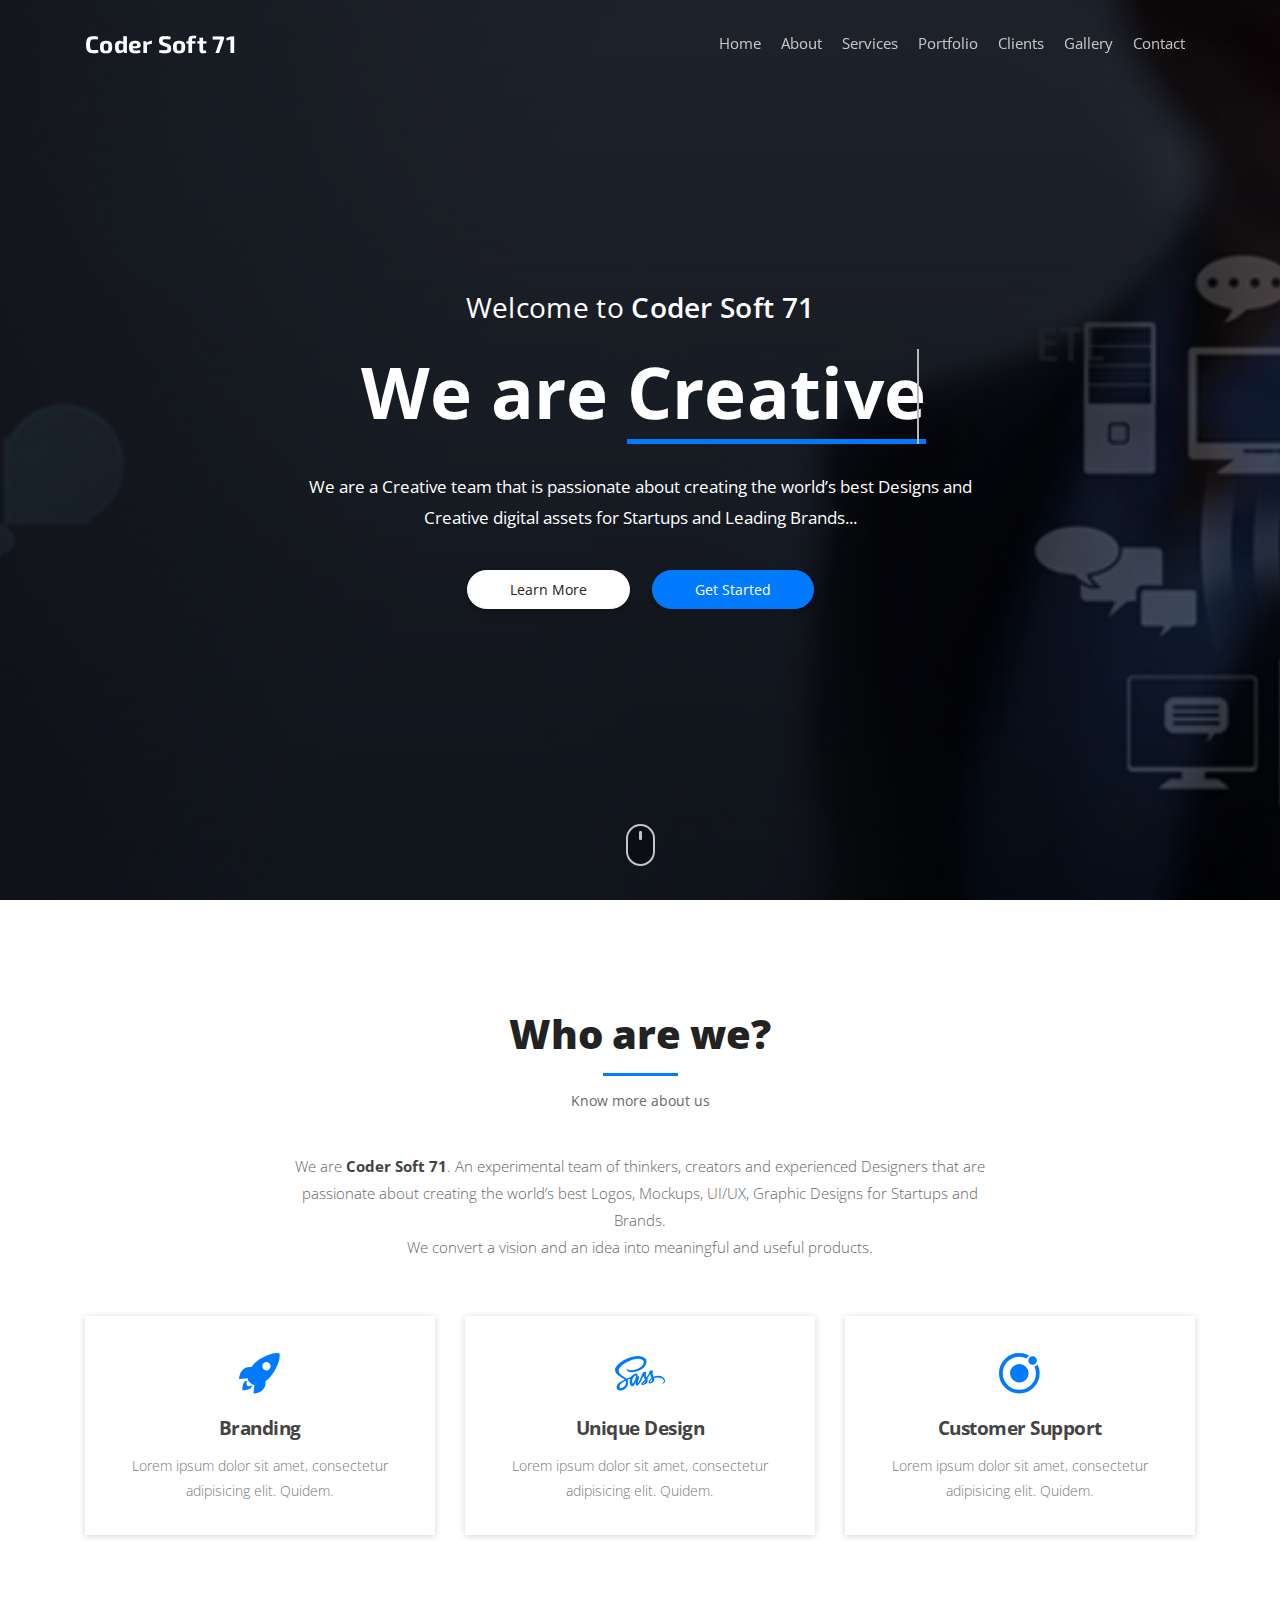
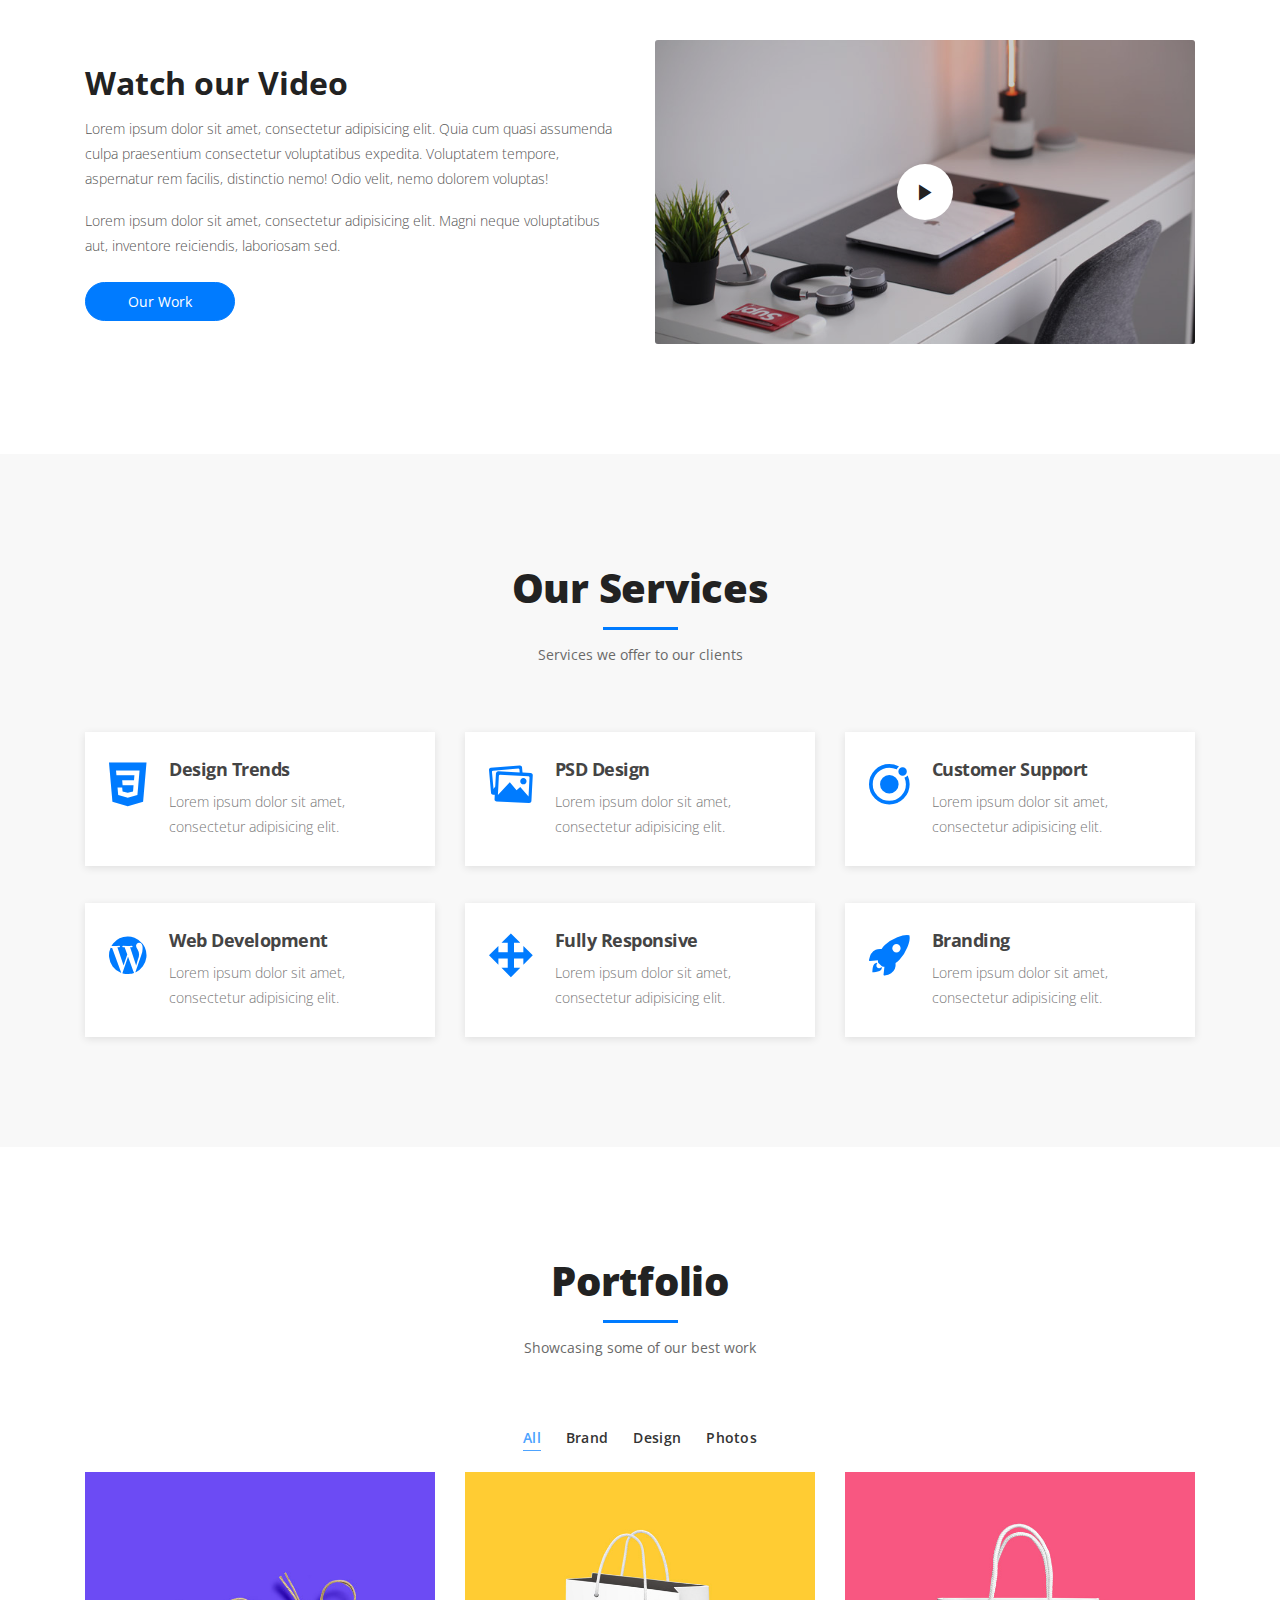
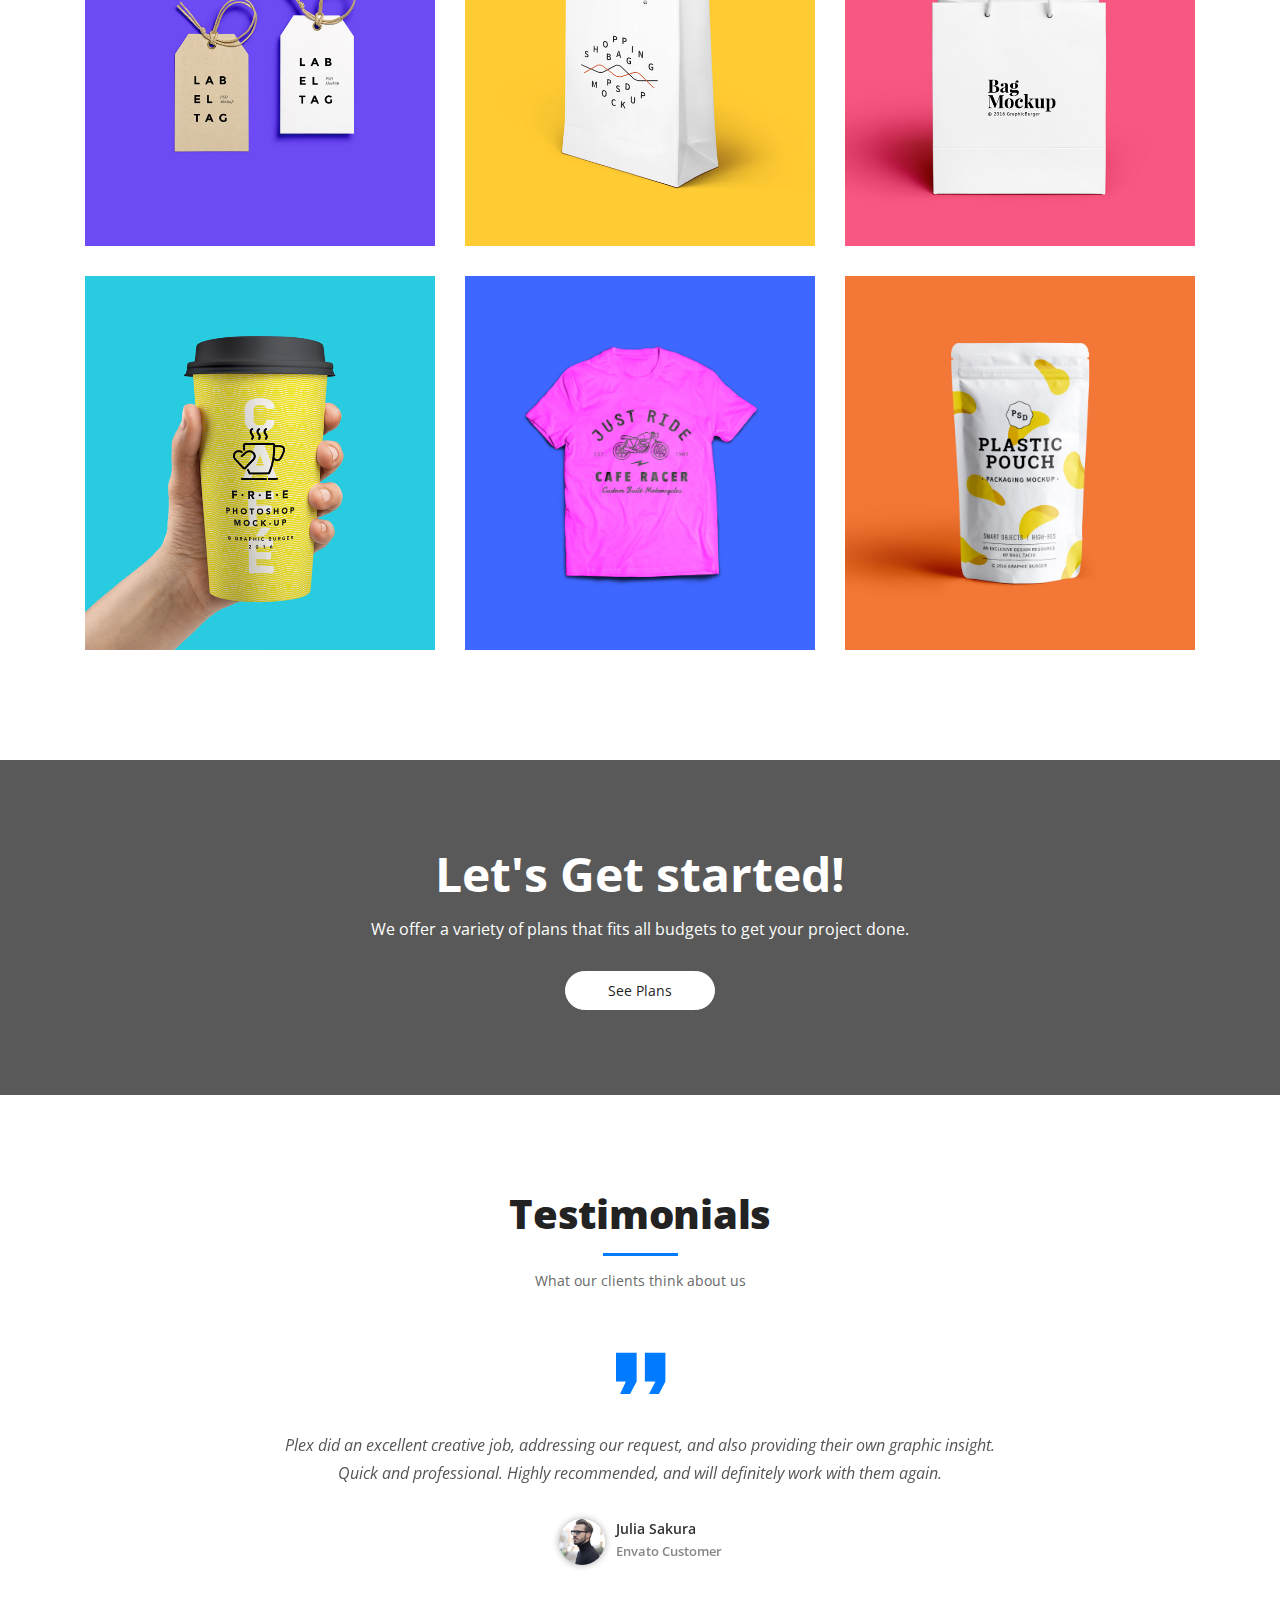
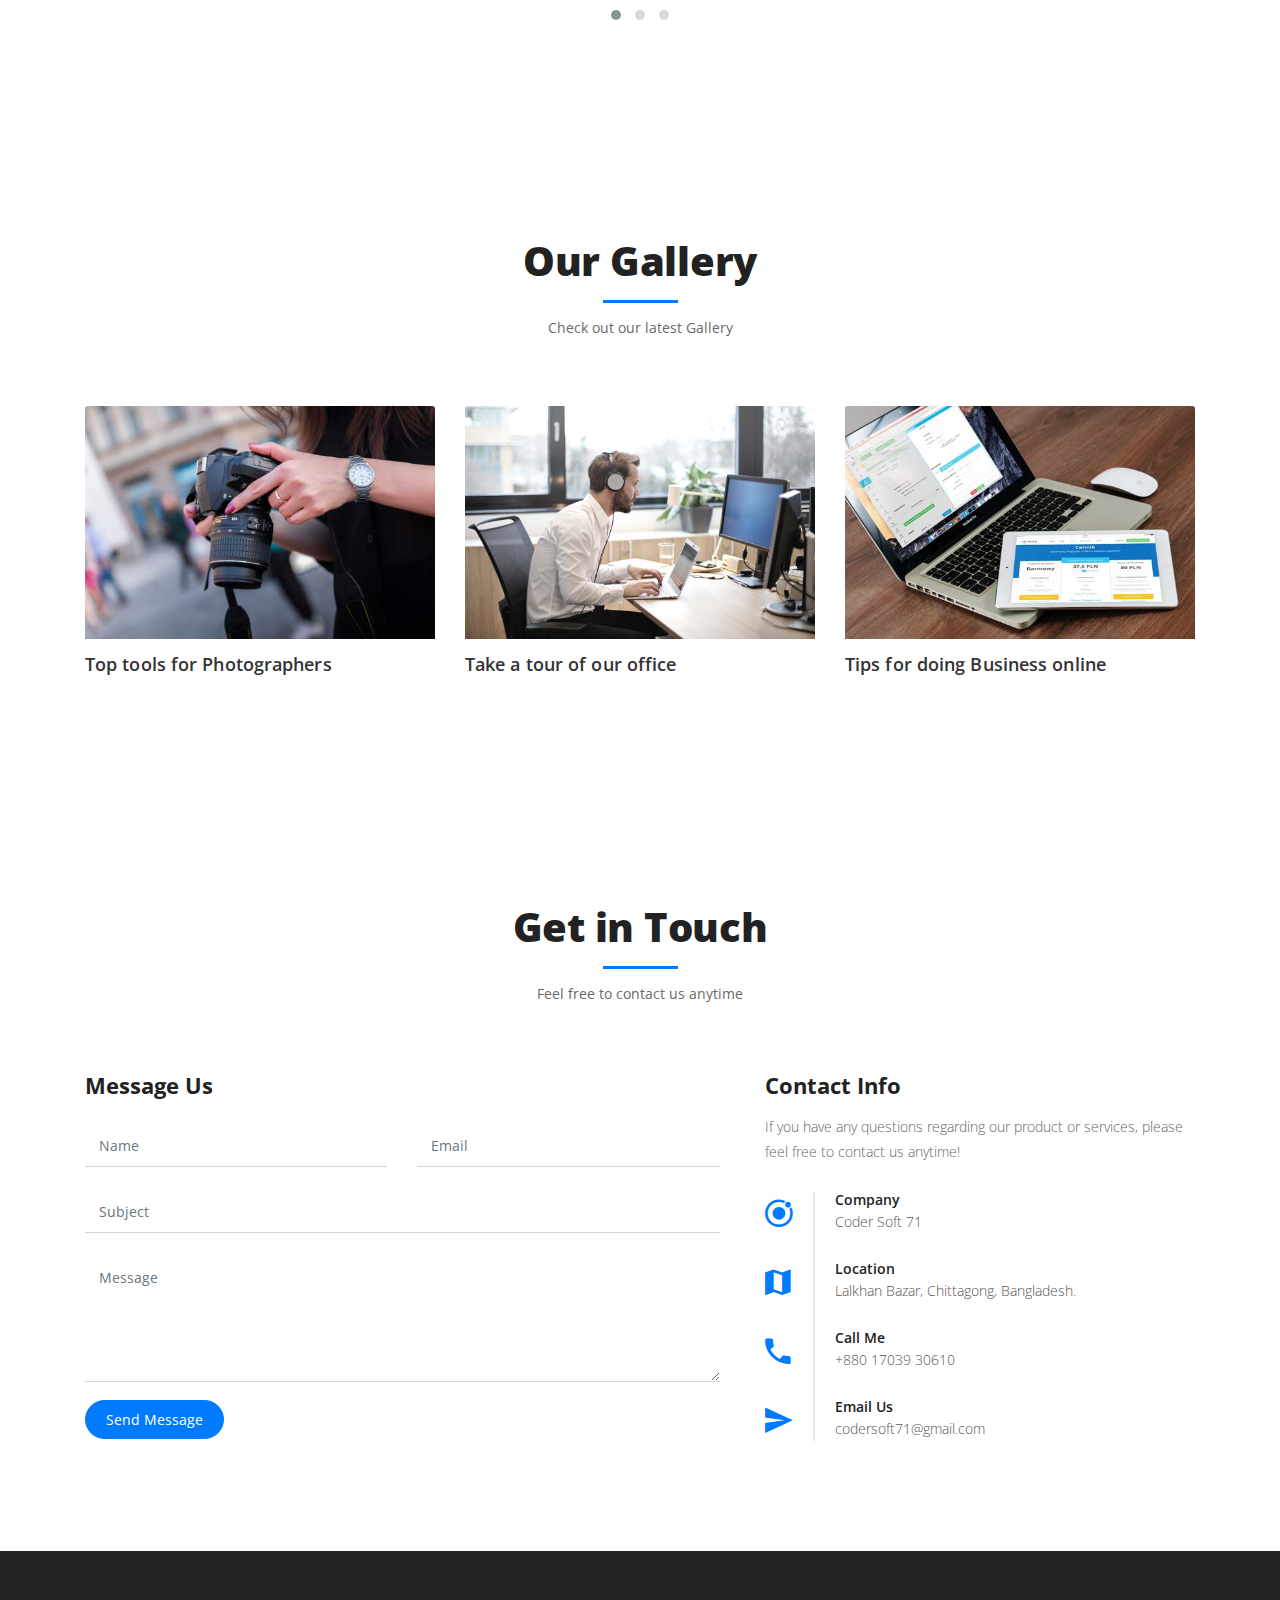
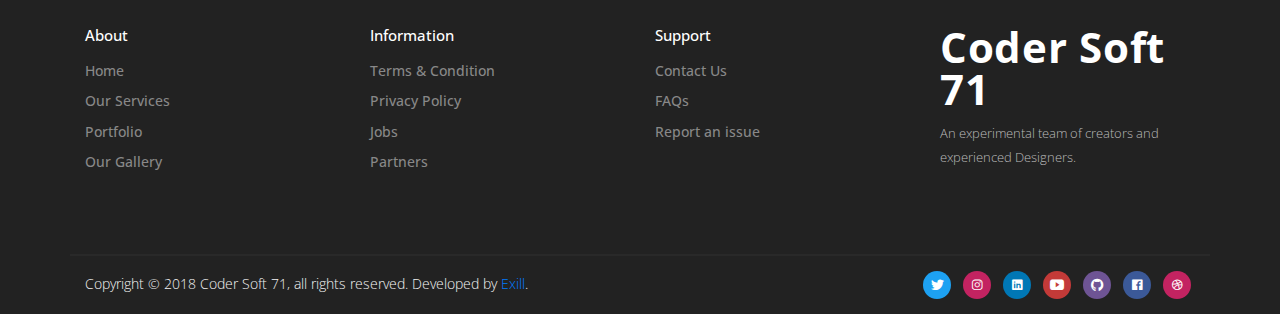
==== index.html @ 59ce42e7 "Add files via upload" ====
<!doctype html>
<html lang="zxx">

<head>
  <!-- Required meta tags -->
  <meta charset="utf-8">
  <!-- Title -->
  <title>
    Coder Soft 71
  </title>
  <!-- Description -->
  <meta name="description" content="Responsive One Page Template">
  <meta name="viewport" content="width=device-width, initial-scale=1, shrink-to-fit=no">
  
  <!-- Web fonts -->
  <link rel="stylesheet" href="https://fonts.googleapis.com/css?family=Exo+2:600%7COpen+Sans:400,400i,600,600i,700,800">
  <!-- CSS vendors -->
  <link rel="stylesheet" href="css/bootstrap-custom.css">
  <link rel="stylesheet" href="css/ionicons.min.css">
  <link rel="stylesheet" href="css/magnific-popup.css">
  <link rel="stylesheet" href="css/owl.carousel.min.css">
  <link rel="stylesheet" href="css/owl.theme.default.min.css">
  <link rel="stylesheet" href="css/jquery.mb.YTPlayer.min.css">
  <!-- Main CSS -->
  <link rel="stylesheet" href="css/main.css">
  <link rel="stylesheet" href="css/colors/main-blue.css" id="color-scheme">
  <!-- Custom CSS (Add your custom CSS styles to this file) -->
  <link rel="stylesheet" href="css/custom.css">
  <!-- removeIf(customizerDist) -->
  <link rel="stylesheet" href="../customizer/main.css">
  <!-- endremoveIf(customizerDist) -->
</head>

<body>
 
  <header>
    <!-- Navbar -->
    <nav id="navbar" class="navbar navbar-expand-lg navbar-dark fixed-top">
      <div class="container">
        <a class="navbar-brand" data-scroll href="#home-area">Coder Soft 71</a>
        <button class="navbar-toggler ml-auto" type="button" data-toggle="collapse" data-target="#navbarSupportedContent" aria-controls="navbarSupportedContent" aria-expanded="false" aria-label="Toggle navigation">
          <span class="nav-btn">Menu</span>
        </button>
        <div id="navbarSupportedContent" class="collapse navbar-collapse order-1 order-lg-0">
          <ul class="navbar-nav ml-auto">
            <li class="nav-item active">
              <a class="nav-link" href="#home-area">Home</a>
            </li>
            <li class="nav-item">
              <a class="nav-link" href="#about-area">About</a>
            </li>
            <li class="nav-item">
              <a class="nav-link" href="#services-area">Services</a>
            </li>
            <li class="nav-item">
              <a class="nav-link" href="#portfolio-area">Portfolio</a>
            </li>
            <li class="nav-item">
              <a class="nav-link" href="#testimonials-area">Clients</a>
            </li>        
            <li class="nav-item">
              <a class="nav-link" href="#blog-area">Gallery</a>
            </li>
            <li class="nav-item">
              <a class="nav-link" href="#contact-area">Contact</a>
            </li>
          </ul>
        </div>
      </div>
    </nav>
    <!-- Home -->
    <section class="home-area element-cover-bg" id="home-area">
      <div class="container h-100">
        <div class="row h-100 align-items-center justify-content-center">
          <div class="col-12 col-lg-8 home-content text-center">
            <h5 class="greet">Welcome to <b>Coder Soft 71</b></h5>
            <h1 class="skills cd-headline clip">We are
              <span class="cd-words-wrapper single-skill">
                <b class="is-visible">Creative</b>
                <b>Reliable</b>
                <b>Perfect</b>
              </span>
            </h1>
            <p class="description">We are a Creative team that is passionate about creating the world’s best Designs and Creative digital assets for Startups and Leading Brands...</p>
            <a class="btn work button-main" data-scroll href="#portfolio-area" role="button">Learn More</a>
            <a class="btn hire button-main button-scheme" data-scroll href="#contact-area" role="button">Get Started</a>
          </div>
          <div class="scroll-icon">
            <a data-scroll href="#about-area">
              <div class="mouse">
                <div class="wheel"></div>
              </div>
            </a>
          </div>
        </div>
      </div>
    </section>
  </header>
  <!-- About -->
  <section class="single-section about-area" id="about-area">
    <div class="container">
      <div class="row">
        <div class="col-12">
          <div class="section-heading">
            <h2 class="section-title">Who are we?</h2>
            <p class="section-description">Know more about us</p>
          </div>
        </div>
      </div>
      <div class="row justify-content-center about-intro">
        <div class="col-12 col-sm-8">
          <p>
            We are <b>Coder Soft 71</b>. An experimental team of thinkers, creators and experienced Designers that are passionate about creating the world’s best Logos, Mockups, UI/UX, Graphic Designs for Startups and Brands.
            <br>
            We convert a vision and an idea into meaningful and useful products.
          </p>
        </div>
      </div>
      <div class="row about-services">
        <div class="col-md-4">
          <div class="single-service">
            <i class="icon ion-ios-rocket"></i>
            <h4 class="service-title">Branding</h4>
            <p class="service-description">Lorem ipsum dolor sit amet, consectetur adipisicing elit. Quidem.</p>
          </div>
        </div>
        <div class="col-md-4">
          <div class="single-service">
            <i class="icon ion-logo-sass"></i>
            <h4 class="service-title">Unique Design</h4>
            <p class="service-description">Lorem ipsum dolor sit amet, consectetur adipisicing elit. Quidem.</p>
          </div>
        </div>
        <div class="col-md-4">
          <div class="single-service">
            <i class="icon ion-logo-ionic"></i>
            <h4 class="service-title">Customer Support</h4>
            <p class="service-description">Lorem ipsum dolor sit amet, consectetur adipisicing elit. Quidem.</p>
          </div>
        </div>
      </div>
      <div class="row align-items-center about-video">
        <div class="col-12 col-lg-6 content-part">
          <h3 class="video-title">Watch our Video</h3>
          <p class="video-description">
            Lorem ipsum dolor sit amet, consectetur adipisicing elit. Quia cum quasi assumenda culpa praesentium consectetur voluptatibus expedita. Voluptatem tempore, aspernatur rem facilis, distinctio nemo! Odio velit, nemo dolorem voluptas!
          </p>
          <p class="video-description">
            Lorem ipsum dolor sit amet, consectetur adipisicing elit. Magni neque voluptatibus aut, inventore reiciendis, laboriosam sed.
          </p>
          <a class="btn work button-main button-scheme" data-scroll href="#portfolio-area" role="button">Our Work</a>
        </div>
        <div class="col-12 col-lg-6 video-part">
          <a href="https://www.youtube.com" class="media-lightbox">
            <div class="embed-responsive embed-responsive-16by9">
              <div class="embed-responsive-item element-cover-bg">
                <span class="play-wrapper">
                  <i class="icon ion-md-play"></i>
                </span>
              </div>
            </div>
          </a>
        </div>
      </div>
    </div>
  </section>
  <!-- Services -->
  <section class="single-section silver-bg services-area" id="services-area">
    <div class="container">
      <div class="row">
        <div class="col-12">
          <div class="section-heading">
            <h2 class="section-title">Our Services</h2>
            <p class="section-description">Services we offer to our clients</p>
          </div>
        </div>
      </div>
      <div class="row">
        <div class="col-12 col-md-6 col-lg-4">
          <div class="single-service media">
            <i class="icon ion-logo-css3"></i>
            <div class="service-body media-body">
              <h6 class="service-title">Design Trends</h6>
              <p class="service-description">Lorem ipsum dolor sit amet, consectetur adipisicing elit.</p>
            </div>
          </div>
        </div>
        <div class="col-12 col-md-6 col-lg-4">
          <div class="single-service media">
            <i class="icon ion-md-images"></i>
            <div class="service-body media-body">
              <h6 class="service-title">PSD Design</h6>
              <p class="service-description">Lorem ipsum dolor sit amet, consectetur adipisicing elit.</p>
            </div>
          </div>
        </div>
        <div class="col-12 col-md-6 col-lg-4">
          <div class="single-service media">
            <i class="icon ion-logo-ionic"></i>
            <div class="service-body media-body">
              <h6 class="service-title">Customer Support</h6>
              <p class="service-description">Lorem ipsum dolor sit amet, consectetur adipisicing elit.</p>
            </div>
          </div>
        </div>
        <div class="col-12 col-md-6 col-lg-4">
          <div class="single-service mb-lg-0 media">
            <i class="icon ion-logo-wordpress"></i>
            <div class="service-body media-body">
              <h6 class="service-title">Web Development</h6>
              <p class="service-description">Lorem ipsum dolor sit amet, consectetur adipisicing elit.</p>
            </div>
          </div>
        </div>
        <div class="col-12 col-md-6 col-lg-4">
          <div class="single-service mb-md-0 media">
            <i class="icon ion-md-move"></i>
            <div class="service-body media-body">
              <h6 class="service-title">Fully Responsive</h6>
              <p class="service-description">Lorem ipsum dolor sit amet, consectetur adipisicing elit.</p>
            </div>
          </div>
        </div>
        <div class="col-12 col-md-6 col-lg-4">
          <div class="single-service mb-0 media">
            <i class="icon ion-ios-rocket"></i>
            <div class="service-body media-body">
              <h6 class="service-title">Branding</h6>
              <p class="service-description">Lorem ipsum dolor sit amet, consectetur adipisicing elit.</p>
            </div>
          </div>
        </div>
      </div>
    </div>
  </section>
  <!-- Portfolio -->
  <section class="single-section portfolio-area" id="portfolio-area">
    <div class="container">
      <div class="row">
        <div class="col-12">
          <div class="section-heading">
            <h2 class="section-title">Portfolio</h2>
            <p class="section-description">Showcasing some of our best work</p>
          </div>
        </div>
      </div>
      <div class="row">
        <div class="col-12 p-0">
          <ul class="list-inline filter-control d-flex justify-content-center" role="group" aria-label="Filter Control">
            <li class="list-inline-item tab-active" data-group="all">All</li>
            <li class="list-inline-item" data-group="brand">Brand</li>
            <li class="list-inline-item" data-group="design">Design</li>
            <li class="list-inline-item" data-group="photos">Photos</li>
          </ul>
          <div class="shufflejs" id="shufflejs">
            <div class="js-item col-6 col-lg-4" data-groups='["design"]'>
              <a class="portfolio-popup" href="#item-1">
                <div class="item-overlay">
                  <img class="img-fluid" alt="Item" src="img/item-1.jpg">
                  <div class="overlay-content">
                    <h6 class="overlay-title">Label Tag Mockup</h6>
                    <span class="overlay-more">More Info</span>
                  </div>
                </div>
              </a>
              <div class="item-lightbox mfp-hide" id="item-1">
                <div class="container">
                  <div class="row">
                    <div class="col-12 col-lg-5">
                      <div class="lightbox-gallery owl-carousel owl-theme">
                        <img class="img-fluid item-img" alt="Item" src="img/item-1.jpg">
                        <img class="img-fluid item-img" alt="Item" src="img/item-2.jpg">
                        <img class="img-fluid item-img" alt="Item" src="img/item-3.jpg">
                        <img class="img-fluid item-img" alt="Item" src="img/item-4.jpg">
                        <img class="img-fluid item-img" alt="Item" src="img/item-5.jpg">
                        <img class="img-fluid item-img" alt="Item" src="img/item-6.jpg">
                      </div>
                    </div>
                    <div class="col-12 col-lg-7">
                      <div class="lightbox-details">
                        <h3 class="item-title">Label Tag Mockup</h3>
                        <p class="item-description">Lorem ipsum dolor sit amet, consectetur adipisicing elit. Assumenda aut sapiente quo explicabo, quasi incidunt aperiam laudantium, nemo cum eaque inventore ut voluptas voluptatibus nihil! Amet soluta, ea illo sint?</p>
                        <p class="item-description last-p">Lorem ipsum dolor sit amet, consectetur adipisicing elit. Obcaecati dignissimos culpa deserunt aspernatur ipsa veritatis alias labore tempore laboriosam commodi! Ab neque sunt, odio voluptatibus, dignissimos nisi consequuntur atque qui explicabo eligendi, harum in? Amet aspernatur atque quam. Illo natus tempora explicabo deleniti molestias numquam debitis repudiandae, repellendus voluptatum soluta?</p>
                        <ul class="list-inline item-info">
                          <li class="list-inline-item">
                            <span>Client:</span>
                            <p>Envato</p>
                          </li>
                          <li class="list-inline-item">
                            <span>Categories:</span>
                            <p><a href="#0">Branding</a>, <a href="#0">Web Design</a></p>
                          </li>
                          <li class="list-inline-item mb-0">
                            <span>Date:</span>
                            <p>12 May, 2018</p>
                          </li>
                          <li class="list-inline-item mb-0">
                            <span>Technologies:</span>
                            <p>HTML5, SCSS, JS</p>
                          </li>
                        </ul>
                        <a class="btn item-visit button-main button-scheme" href="#0" role="button">Visit Project</a>
                      </div>
                    </div>
                  </div>
                </div>
              </div>
            </div>
            <div class="js-item col-6 col-lg-4" data-groups='["photos"]'>
              <a class="portfolio-popup" href="#item-2">
                <div class="item-overlay">
                  <img class="img-fluid" alt="Item" src="img/item-2.jpg">
                  <div class="overlay-content">
                    <h6 class="overlay-title">3D Bag Mockup</h6>
                    <span class="overlay-more">More Info</span>
                  </div>
                </div>
              </a>
              <div class="item-lightbox mfp-hide" id="item-2">
                <div class="container">
                  <div class="row">
                    <div class="col-12 col-lg-5">
                      <div class="lightbox-gallery owl-carousel owl-theme">
                        <img class="img-fluid item-img" alt="Item" src="img/item-2.jpg">
                        <img class="img-fluid item-img" alt="Item" src="img/item-1.jpg">
                        <img class="img-fluid item-img" alt="Item" src="img/item-3.jpg">
                        <img class="img-fluid item-img" alt="Item" src="img/item-4.jpg">
                        <img class="img-fluid item-img" alt="Item" src="img/item-5.jpg">
                        <img class="img-fluid item-img" alt="Item" src="img/item-6.jpg">
                      </div>
                    </div>
                    <div class="col-12 col-lg-7">
                      <div class="lightbox-details">
                        <h3 class="item-title">3D Bag Mockup</h3>
                        <p class="item-description">Lorem ipsum dolor sit amet, consectetur adipisicing elit. Assumenda aut sapiente quo explicabo, quasi incidunt aperiam laudantium, nemo cum eaque inventore ut voluptas voluptatibus nihil! Amet soluta, ea illo sint?</p>
                        <p class="item-description last-p">Lorem ipsum dolor sit amet, consectetur adipisicing elit. Obcaecati dignissimos culpa deserunt aspernatur ipsa veritatis alias labore tempore laboriosam commodi! Ab neque sunt, odio voluptatibus, dignissimos nisi consequuntur atque qui explicabo eligendi, harum in? Amet aspernatur atque quam. Illo natus tempora explicabo deleniti molestias numquam debitis repudiandae, repellendus voluptatum soluta?</p>
                        <ul class="list-inline item-info">
                          <li class="list-inline-item">
                            <span>Client:</span>
                            <p>Envato</p>
                          </li>
                          <li class="list-inline-item">
                            <span>Categories:</span>
                            <p><a href="#0">Branding</a>, <a href="#0">Web Design</a></p>
                          </li>
                          <li class="list-inline-item mb-0">
                            <span>Date:</span>
                            <p>12 May, 2018</p>
                          </li>
                          <li class="list-inline-item mb-0">
                            <span>Technologies:</span>
                            <p>HTML5, SCSS, JS</p>
                          </li>
                        </ul>
                        <a class="btn item-visit button-main button-scheme" href="#0" role="button">Visit Project</a>
                      </div>
                    </div>
                  </div>
                </div>
              </div>
            </div>
            <div class="js-item col-6 col-lg-4" data-groups='["design"]'>
              <a class="portfolio-popup" href="#item-3">
                <div class="item-overlay">
                  <img class="img-fluid" alt="Item" src="img/item-3.jpg">
                  <div class="overlay-content">
                    <h6 class="overlay-title">Modern Bag Design</h6>
                    <span class="overlay-more">More Info</span>
                  </div>
                </div>
              </a>
              <div class="item-lightbox mfp-hide" id="item-3">
                <div class="container">
                  <div class="row">
                    <div class="col-12 col-lg-5">
                      <div class="lightbox-gallery owl-carousel owl-theme">
                        <img class="img-fluid item-img" alt="Item" src="img/item-3.jpg">
                        <img class="img-fluid item-img" alt="Item" src="img/item-1.jpg">
                        <img class="img-fluid item-img" alt="Item" src="img/item-2.jpg">
                        <img class="img-fluid item-img" alt="Item" src="img/item-4.jpg">
                        <img class="img-fluid item-img" alt="Item" src="img/item-5.jpg">
                        <img class="img-fluid item-img" alt="Item" src="img/item-6.jpg">
                      </div>
                    </div>
                    <div class="col-12 col-lg-7">
                      <div class="lightbox-details">
                        <h3 class="item-title">Modern Bag Design</h3>
                        <p class="item-description">Lorem ipsum dolor sit amet, consectetur adipisicing elit. Assumenda aut sapiente quo explicabo, quasi incidunt aperiam laudantium, nemo cum eaque inventore ut voluptas voluptatibus nihil! Amet soluta, ea illo sint?</p>
                        <p class="item-description last-p">Lorem ipsum dolor sit amet, consectetur adipisicing elit. Obcaecati dignissimos culpa deserunt aspernatur ipsa veritatis alias labore tempore laboriosam commodi! Ab neque sunt, odio voluptatibus, dignissimos nisi consequuntur atque qui explicabo eligendi, harum in? Amet aspernatur atque quam. Illo natus tempora explicabo deleniti molestias numquam debitis repudiandae, repellendus voluptatum soluta?</p>
                        <ul class="list-inline item-info">
                          <li class="list-inline-item">
                            <span>Client:</span>
                            <p>Envato</p>
                          </li>
                          <li class="list-inline-item">
                            <span>Categories:</span>
                            <p><a href="#0">Branding</a>, <a href="#0">Web Design</a></p>
                          </li>
                          <li class="list-inline-item mb-0">
                            <span>Date:</span>
                            <p>12 May, 2018</p>
                          </li>
                          <li class="list-inline-item mb-0">
                            <span>Technologies:</span>
                            <p>HTML5, SCSS, JS</p>
                          </li>
                        </ul>
                        <a class="btn item-visit button-main button-scheme" href="#0" role="button">Visit Project</a>
                      </div>
                    </div>
                  </div>
                </div>
              </div>
            </div>
            <div class="js-item col-6 col-lg-4 mb-lg-0" data-groups='["brand"]'>
              <a class="portfolio-popup" href="#item-4">
                <div class="item-overlay">
                  <img class="img-fluid" alt="Item" src="img/item-4.jpg">
                  <div class="overlay-content">
                    <h6 class="overlay-title">Coffee Cup Design</h6>
                    <span class="overlay-more">More Info</span>
                  </div>
                </div>
              </a>
              <div class="item-lightbox mfp-hide" id="item-4">
                <div class="container">
                  <div class="row">
                    <div class="col-12 col-lg-5">
                      <div class="lightbox-gallery owl-carousel owl-theme">
                        <img class="img-fluid item-img" alt="Item" src="img/item-4.jpg">
                        <img class="img-fluid item-img" alt="Item" src="img/item-1.jpg">
                        <img class="img-fluid item-img" alt="Item" src="img/item-2.jpg">
                        <img class="img-fluid item-img" alt="Item" src="img/item-3.jpg">
                        <img class="img-fluid item-img" alt="Item" src="img/item-5.jpg">
                        <img class="img-fluid item-img" alt="Item" src="img/item-6.jpg">
                      </div>
                    </div>
                    <div class="col-12 col-lg-7">
                      <div class="lightbox-details">
                        <h3 class="item-title">Coffee Cup Design</h3>
                        <p class="item-description">Lorem ipsum dolor sit amet, consectetur adipisicing elit. Assumenda aut sapiente quo explicabo, quasi incidunt aperiam laudantium, nemo cum eaque inventore ut voluptas voluptatibus nihil! Amet soluta, ea illo sint?</p>
                        <p class="item-description last-p">Lorem ipsum dolor sit amet, consectetur adipisicing elit. Obcaecati dignissimos culpa deserunt aspernatur ipsa veritatis alias labore tempore laboriosam commodi! Ab neque sunt, odio voluptatibus, dignissimos nisi consequuntur atque qui explicabo eligendi, harum in? Amet aspernatur atque quam. Illo natus tempora explicabo deleniti molestias numquam debitis repudiandae, repellendus voluptatum soluta?</p>
                        <ul class="list-inline item-info">
                          <li class="list-inline-item">
                            <span>Client:</span>
                            <p>Envato</p>
                          </li>
                          <li class="list-inline-item">
                            <span>Categories:</span>
                            <p><a href="#0">Branding</a>, <a href="#0">Web Design</a></p>
                          </li>
                          <li class="list-inline-item mb-0">
                            <span>Date:</span>
                            <p>12 May, 2018</p>
                          </li>
                          <li class="list-inline-item mb-0">
                            <span>Technologies:</span>
                            <p>HTML5, SCSS, JS</p>
                          </li>
                        </ul>
                        <a class="btn item-visit button-main button-scheme" href="#0" role="button">Visit Project</a>
                      </div>
                    </div>
                  </div>
                </div>
              </div>
            </div>
            <div class="js-item col-6 mb-0 col-lg-4 mb-lg-0" data-groups='["brand"]'>
              <a class="portfolio-popup" href="#item-5">
                <div class="item-overlay">
                  <img class="img-fluid" alt="Item" src="img/item-5.jpg">
                  <div class="overlay-content">
                    <h6 class="overlay-title">T-Shirt Design</h6>
                    <span class="overlay-more">More Info</span>
                  </div>
                </div>
              </a>
              <div class="item-lightbox mfp-hide" id="item-5">
                <div class="container">
                  <div class="row">
                    <div class="col-12 col-lg-5">
                      <div class="lightbox-gallery owl-carousel owl-theme">
                        <img class="img-fluid item-img" alt="Item" src="img/item-5.jpg">
                        <img class="img-fluid item-img" alt="Item" src="img/item-1.jpg">
                        <img class="img-fluid item-img" alt="Item" src="img/item-2.jpg">
                        <img class="img-fluid item-img" alt="Item" src="img/item-3.jpg">
                        <img class="img-fluid item-img" alt="Item" src="img/item-4.jpg">
                        <img class="img-fluid item-img" alt="Item" src="img/item-6.jpg">
                      </div>
                    </div>
                    <div class="col-12 col-lg-7">
                      <div class="lightbox-details">
                        <h3 class="item-title">T-Shirt Design</h3>
                        <p class="item-description">Lorem ipsum dolor sit amet, consectetur adipisicing elit. Assumenda aut sapiente quo explicabo, quasi incidunt aperiam laudantium, nemo cum eaque inventore ut voluptas voluptatibus nihil! Amet soluta, ea illo sint?</p>
                        <p class="item-description last-p">Lorem ipsum dolor sit amet, consectetur adipisicing elit. Obcaecati dignissimos culpa deserunt aspernatur ipsa veritatis alias labore tempore laboriosam commodi! Ab neque sunt, odio voluptatibus, dignissimos nisi consequuntur atque qui explicabo eligendi, harum in? Amet aspernatur atque quam. Illo natus tempora explicabo deleniti molestias numquam debitis repudiandae, repellendus voluptatum soluta?</p>
                        <ul class="list-inline item-info">
                          <li class="list-inline-item">
                            <span>Client:</span>
                            <p>Envato</p>
                          </li>
                          <li class="list-inline-item">
                            <span>Categories:</span>
                            <p><a href="#0">Branding</a>, <a href="#0">Web Design</a></p>
                          </li>
                          <li class="list-inline-item mb-0">
                            <span>Date:</span>
                            <p>12 May, 2018</p>
                          </li>
                          <li class="list-inline-item mb-0">
                            <span>Technologies:</span>
                            <p>HTML5, SCSS, JS</p>
                          </li>
                        </ul>
                        <a class="btn item-visit button-main button-scheme" href="#0" role="button">Visit Project</a>
                      </div>
                    </div>
                  </div>
                </div>
              </div>
            </div>
            <div class="js-item col-6 mb-0 col-lg-4 mb-lg-0" data-groups='["photos"]'>
              <a class="portfolio-popup" href="#item-6">
                <div class="item-overlay">
                  <img class="img-fluid" alt="Item" src="img/item-6.jpg">
                  <div class="overlay-content">
                    <h6 class="overlay-title">Packaging Box Mockup</h6>
                    <span class="overlay-more">More Info</span>
                  </div>
                </div>
              </a>
              <div class="item-lightbox mfp-hide" id="item-6">
                <div class="container">
                  <div class="row">
                    <div class="col-12 col-lg-5">
                      <div class="lightbox-gallery owl-carousel owl-theme">
                        <img class="img-fluid item-img" alt="Item" src="img/item-6.jpg">
                        <img class="img-fluid item-img" alt="Item" src="img/item-1.jpg">
                        <img class="img-fluid item-img" alt="Item" src="img/item-2.jpg">
                        <img class="img-fluid item-img" alt="Item" src="img/item-3.jpg">
                        <img class="img-fluid item-img" alt="Item" src="img/item-4.jpg">
                        <img class="img-fluid item-img" alt="Item" src="img/item-5.jpg">
                      </div>
                    </div>
                    <div class="col-12 col-lg-7">
                      <div class="lightbox-details">
                        <h3 class="item-title">Packaging Box Mockup</h3>
                        <p class="item-description">Lorem ipsum dolor sit amet, consectetur adipisicing elit. Assumenda aut sapiente quo explicabo, quasi incidunt aperiam laudantium, nemo cum eaque inventore ut voluptas voluptatibus nihil! Amet soluta, ea illo sint?</p>
                        <p class="item-description last-p">Lorem ipsum dolor sit amet, consectetur adipisicing elit. Obcaecati dignissimos culpa deserunt aspernatur ipsa veritatis alias labore tempore laboriosam commodi! Ab neque sunt, odio voluptatibus, dignissimos nisi consequuntur atque qui explicabo eligendi, harum in? Amet aspernatur atque quam. Illo natus tempora explicabo deleniti molestias numquam debitis repudiandae, repellendus voluptatum soluta?</p>
                        <ul class="list-inline item-info">
                          <li class="list-inline-item">
                            <span>Client:</span>
                            <p>Envato</p>
                          </li>
                          <li class="list-inline-item">
                            <span>Categories:</span>
                            <p><a href="#0">Branding</a>, <a href="#0">Web Design</a></p>
                          </li>
                          <li class="list-inline-item mb-0">
                            <span>Date:</span>
                            <p>12 May, 2018</p>
                          </li>
                          <li class="list-inline-item mb-0">
                            <span>Technologies:</span>
                            <p>HTML5, SCSS, JS</p>
                          </li>
                        </ul>
                        <a class="btn item-visit button-main button-scheme" href="#0" role="button">Visit Project</a>
                      </div>
                    </div>
                  </div>
                </div>
              </div>
            </div>
            <div class="col-6 col-lg-4 sizer-element"></div>
          </div>
        </div>
      </div>
    </div>
  </section>
  <!-- Get Started -->
  <section class="single-section element-cover-bg getstarted-area" id="getstarted-area">
    <div class="container">
      <div class="row text-center">
        <div class="col-12">
          <h1 class="getstarted-title">Let's Get started!</h1>
          <p class="getstarted-description">We offer a variety of plans that fits all budgets to get your project done.</p>
          <a class="btn getstarted button-main" data-scroll href="#pricing-area" role="button">See Plans</a>
        </div>
      </div>
    </div>
  </section>
  <!-- Testimonials -->
  <section class="single-section testimonials-area" id="testimonials-area">
    <div class="container">
      <div class="row">
        <div class="col-12">
          <div class="section-heading">
            <h2 class="section-title">Testimonials</h2>
            <p class="section-description">What our clients think about us</p>
          </div>
        </div>
      </div>
      <div class="row justify-content-center">
        <div class="owl-carousel owl-theme">
          <div class="col-12 col-md-8 offset-md-2">
            <div class="single-review text-center">
              <i class="icon ion-md-quote quote-icon"></i>
              <p class="client-review">Plex did an excellent creative job, addressing our request, and also providing their own graphic insight.
                Quick and professional. Highly recommended, and will definitely work with them again.</p>
              <div class="flex-row client-details">
                <div class="media justify-content-center">
                  <img src="img/client-1.jpg" alt="Client" class="img-fluid rounded-circle client-avatar">
                  <div class="align-self-center">
                    <h6 class="client-name">Julia Sakura</h6>
                    <span class="client-role">Envato Customer</span>
                  </div>
                </div>
              </div>
            </div>
          </div>
          <div class="col-12 col-md-8 offset-md-2">
            <div class="single-review text-center">
              <i class="icon ion-md-quote quote-icon"></i>
              <p class="client-review">Plex did an excellent creative job, addressing our request, and also providing their own graphic insight.
                Quick and professional. Highly recommended, and will definitely work with them again.</p>
              <div class="flex-row client-details">
                <div class="media justify-content-center">
                  <img src="img/client-2.jpg" alt="Client" class="img-fluid rounded-circle client-avatar">
                  <div class="align-self-center">
                    <h6 class="client-name">John Santana</h6>
                    <span class="client-role">Entrepreneur</span>
                  </div>
                </div>
              </div>
            </div>
          </div>
          <div class="col-12 col-md-8 offset-md-2">
            <div class="single-review text-center">
              <i class="icon ion-md-quote quote-icon"></i>
              <p class="client-review">Plex did an excellent creative job, addressing our request, and also providing their own graphic insight.
                Quick and professional. Highly recommended, and will definitely work with them again.</p>
              <div class="flex-row client-details">
                <div class="media justify-content-center">
                  <img src="img/client-3.jpg" alt="Client" class="img-fluid rounded-circle client-avatar">
                  <div class="align-self-center">
                    <h6 class="client-name">Maria Wilson</h6>
                    <span class="client-role">Envato Customer</span>
                  </div>
                </div>
              </div>
            </div>
          </div>
        </div>
      </div>
    </div>
  </section>  
  <!-- Gallery -->
  <section class="single-section blog-area" id="blog-area">
    <div class="container">
      <div class="row">
        <div class="col-12">
          <div class="section-heading">
            <h2 class="section-title">Our Gallery</h2>
            <p class="section-description">Check out our latest Gallery </p>
          </div>
        </div>
      </div>
      <div class="row">
        <div class="col-12 col-lg-4">
          <div class="card">
            <a href="#0">
              <img class="card-img-top" src="img/post-1.jpg" alt="Card image cap">
            </a>
            <div class="card-body">
              <a href="#0">
                <h5 class="card-title">Top tools for Photographers</h5>
              </a>           
            </div>
          </div>
        </div>
        <div class="col-12 col-lg-4">
          <div class="card">
            <a href="#0">
              <img class="card-img-top" src="img/post-2.jpg" alt="Card image cap">
            </a>
            <div class="card-body">
              <a href="#0">
                <h5 class="card-title">Take a tour of our office</h5>
              </a>               
            </div>
          </div>
        </div>
        <div class="col-12 col-lg-4">
          <div class="card mb-0">
            <a href="#0">
              <img class="card-img-top" src="img/post-3.jpg" alt="Card image cap">
            </a>
            <div class="card-body">
              <a href="#0">
                <h5 class="card-title">Tips for doing Business online</h5>
              </a>        
            </div>
          </div>
        </div>
      </div>
    </div>
  </section>
  <!-- Contact -->
  <section class="single-section contact-area" id="contact-area">
    <div class="container">
      <div class="row">
        <div class="col-12">
          <div class="section-heading">
            <h2 class="section-title">Get in Touch</h2>
            <p class="section-description">Feel free to contact us anytime</p>
          </div>
        </div>
      </div>
      <div class="row">
        <div class="col-12 col-lg-7">
          <form class="contact-form" id="contact-form" method="post">
            <h4 class="form-title">Message Us</h4>
            <div class="row">
              <div class="col-12 col-md-6 form-group">
                <input type="text" name="name" class="form-control" id="contact-name" placeholder="Name" required>
              </div>
              <div class="col-12 col-md-6 form-group">
                <input type="email" name="email" class="form-control" id="contact-email" placeholder="Email" required>
              </div>
              <div class="col-12 form-group">
                <input type="text" name="subject" class="form-control" id="contact-subject" placeholder="Subject" required>
              </div>
              <div class="col-12 form-group custom-margin">
                <textarea name="message" class="form-control" id="contact-message" placeholder="Message" rows="5" required></textarea>
              </div>
              <div class="col-12">
                <button type="submit" class="btn button-main button-scheme" id="contact-submit">Send Message</button>
                <p class="feedback-error">Oops! Something went wrong. Please try again.</p>
              </div>
            </div>
          </form>
        </div>
        <div class="col-12 col-lg-5">
          <div class="contact-info">
            <h4 class="info-title">Contact Info</h4>
            <p class="info-description">If you have any questions regarding our product or services, please feel free to contact us anytime!</p>
            <ul class="list-unstyled">
              <li>
                <div class="media align-items-center">
                  <span class="info-icon">
                    <i class="icon ion-logo-ionic"></i>
                  </span>
                  <div class="media-body">
                    <h6 class="info-type">Company</h6>
                    <span class="info-details">Coder Soft 71</span>
                  </div>
                </div>
              </li>
              <li>
                <div class="media align-items-center">
                  <span class="info-icon">
                    <i class="icon ion-md-map"></i>
                  </span>
                  <div class="media-body">
                    <h6 class="info-type">Location</h6>
                    <span class="info-details">Lalkhan Bazar, Chittagong, Bangladesh.</span>
                  </div>
                </div>
              </li>
              <li>
                <div class="media align-items-center">
                  <span class="info-icon">
                    <i class="icon ion-md-call"></i>
                  </span>
                  <div class="media-body">
                    <h6 class="info-type">Call Me</h6>
                    <span class="info-details"><a href="tel:+441632967704">+880 17039 30610</a></span>
                  </div>
                </div>
              </li>
              <li>
                <div class="media align-items-center">
                  <span class="info-icon">
                    <i class="icon ion-md-send"></i>
                  </span>
                  <div class="media-body">
                    <h6 class="info-type">Email Us</h6>
                    <span class="info-details"><a href="mailto:codersoft71@gmail.com">codersoft71@gmail.com</a></span>
                  </div>
                </div>
              </li>
            </ul>
          </div>
        </div>
      </div>
    </div>
  </section>
  <!-- Footer -->
  <footer class="footer-area single-section">
    <div class="container">
      <div class="row main-footer">
        <div class="col-12 col-md-3">
          <h5 class="column-title">About</h5>
          <ul class="list-unstyled column-content">
            <li><a data-scroll href="#header-area">Home</a></li>
            <li><a data-scroll href="#services-area">Our Services</a></li>
            <li><a data-scroll href="#portfolio-area">Portfolio</a></li>
            <li><a data-scroll href="#blog-area">Our Gallery</a></li>
          </ul>
        </div>
        <div class="col-12 col-md-3">
          <h5 class="column-title">Information</h5>
          <ul class="list-unstyled column-content">
            <li><a href="#0">Terms & Condition</a></li>
            <li><a href="#0">Privacy Policy</a></li>
            <li><a href="#0">Jobs</a></li>
            <li><a href="#0">Partners</a></li>
          </ul>
        </div>
        <div class="col-12 col-md-3">
          <h5 class="column-title">Support</h5>
          <ul class="list-unstyled column-content">
            <li><a href="#0">Contact Us</a></li>
            <li><a href="#0">FAQs</a></li>
            <li><a href="#0">Report an issue</a></li>
          </ul>
        </div>
        <div class="col-12 col-md-3">
          <h2 class="brand-logo">Coder Soft 71</h2>
          <p class="brand-description">An experimental team of creators and experienced Designers.</p>
        </div>
      </div>
      <div class="row mini-footer">
        <div class="col-12">
          <div class="social-medias">
            <a class="twitter" href="#0">
              <i class="icon ion-logo-twitter"></i>
            </a>
            <a class="instagram" href="#0">
              <i class="icon ion-logo-instagram"></i>
            </a>
            <a class="linkedin" href="#0">
              <i class="icon ion-logo-linkedin"></i>
            </a>
            <a class="youtube" href="#0">
              <i class="icon ion-logo-youtube"></i>
            </a>
            <a class="github" href="#0">
              <i class="icon ion-logo-github"></i>
            </a>
            <a class="facebook" href="#0">
              <i class="icon ion-logo-facebook"></i>
            </a>
            <a class="dribbble" href="#0">
              <i class="icon ion-logo-dribbble"></i>
            </a>
          </div>
          <p class="copyright-notice">Copyright © 2018 Coder Soft 71, all rights reserved. Developed by <a href="#" target="_blank">Exill</a>.</p>
        </div>
      </div>
    </div>
  </footer>
  <!-- removeIf(customizerDist) -->
  <div class="demo-tool">
    <div class="tool-wrapper">
      <div class="tool-box">
        <h5 class="title">Colors:</h5>
        <ul class="list-inline color-switcher mb-0">
          <li class="list-inline-item" style="background-color: #3460D1;" data-path="css/colors/main-nightskyblue.css"></li>
          <li class="list-inline-item" style="background-color: #EE3158;" data-path="css/colors/main-redpink.css"></li>
          <li class="list-inline-item" style="background-color: #007bff;" data-path="css/colors/main-blue.css"></li>
          <li class="list-inline-item" style="background-color: #17a2b8;" data-path="css/colors/main-cyan.css"></li>
          <li class="list-inline-item" style="background-color: #3365b0;" data-path="css/colors/main-darkblue.css"></li>
          <li class="list-inline-item" style="background-color: #a435b7;" data-path="css/colors/main-darkmagenta.css"></li>
          <li class="list-inline-item" style="background-color: #c93e70;" data-path="css/colors/main-darkpink.css"></li>
          <li class="list-inline-item" style="background-color: #bf2a3d;" data-path="css/colors/main-darkred.css"></li>
          <li class="list-inline-item" style="background-color: #28a745;" data-path="css/colors/main-green.css"></li>
          <li class="list-inline-item" style="background-color: #6610f2;" data-path="css/colors/main-indigo.css"></li>
          <li class="list-inline-item" style="background-color: #fd7e14;" data-path="css/colors/main-orange.css"></li>
          <li class="list-inline-item" style="background-color: #e83e8c;" data-path="css/colors/main-pink.css"></li>
          <li class="list-inline-item" style="background-color: #6f42c1;" data-path="css/colors/main-purple.css"></li>
          <li class="list-inline-item" style="background-color: #dc3545;" data-path="css/colors/main-red.css"></li>
          <li class="list-inline-item" style="background-color: #20c997;" data-path="css/colors/main-teal.css"></li>
          <li class="list-inline-item" style="background-color: #333;" data-path="css/colors/main-dark.css"></li>
          <li class="list-inline-item" style="background-color: #78b230;" data-path="css/colors/main-yellowgreen.css"></li>
          <li class="list-inline-item" style="background-color: #E16F7C;" data-path="css/colors/main-tangopink.css"></li>
          <li class="list-inline-item" style="background-color: #6F73D2;" data-path="css/colors/main-moodyblue.css"></li>
          <li class="list-inline-item" style="background-color: #664C43;" data-path="css/colors/main-brown.css"></li>
        </ul>
      </div>
    </div>
  </div>
  <!-- endremoveIf(customizerDist) -->
  <script src="js/jquery.min.js"></script>
  <script src="js/bootstrap.bundle.min.js"></script>
  <script src="js/jquery.nav.min.js"></script>
  <script src="js/shuffle.min.js"></script>
  <script src="js/jquery.magnific-popup.min.js"></script>
  <script src="js/owl.carousel.min.js"></script>
  <script src="js/jquery.mb.YTPlayer.min.js"></script>
  <script src="js/particles.js"></script>
  <script src="js/main.js"></script>
  <!-- Custom JS (Add your custom JS scripts to this file) -->
  <script src="js/custom.js"></script>
  <!-- removeIf(customizerDist) -->
  <script src="../customizer/main.js"></script>
  <!-- endremoveIf(customizerDist) -->
</body>

</html>
---- css/main.css ----
/*!
 * Item: Plex
 * Description: Responsive One Page Template
 * Author/Developer: Exill
 * Author/Developer URL: https://themeforest.net/user/exill
 * Version: v1.0.0
 * License: Themeforest Standard Licenses: http://themeforest.net/licenses
 */:focus{outline:0}::-moz-focus-inner{border:0}body{background-color:#fff;color:#222;font-family:"Open Sans",sans-serif;font-size:14px;font-weight:300;line-height:1.8}i.icon{line-height:100%}.h1,.h2,.h3,.h4,.h5,.h6,h1,h2,h3,h4,h5,h6{font-family:"Open Sans",sans-serif}b{font-weight:700}a{transition:all .15s ease-in-out}a:focus,a:hover{text-decoration:none}.button-main{background-color:#fff;border:1px solid #fff;border-radius:30px;color:#222;font-family:"Open Sans",sans-serif;font-size:14px;padding:8px 42px}.button-main:focus{background-color:#d9d9d9;border-color:#d9d9d9;box-shadow:none}.button-main.button-scheme{color:#fff}.single-section{background-color:#fff;padding:110px 0}.single-section .section-heading{margin-bottom:65px;text-align:center}.single-section .section-heading .section-title{font-family:"Open Sans",sans-serif;font-size:40px;font-weight:800;letter-spacing:-.25px;margin-bottom:10px}.single-section .section-heading .section-title:after{background-color:#222;content:'';display:block;height:3px;margin:15px auto 12px auto;width:75px}.single-section .section-heading .section-description{color:#696969;font-size:14px;font-weight:400}.single-section.element-cover-bg .section-heading .section-description,.single-section.element-cover-bg .section-heading .section-title{color:#fff}.single-section.silver-bg{background-color:#f8f8f8}.element-cover-bg{background-position:50% 0;background-repeat:no-repeat;background-size:cover;position:relative}.element-cover-bg:before{background-color:rgba(0,0,0,.65);content:'';height:100%;left:0;position:absolute;top:0;width:100%}.owl-theme .owl-dots .owl-dot{outline:0}.mfp-scale.mfp-bg{opacity:0;transition:all .2s ease-out}.mfp-scale.mfp-bg.mfp-ready{opacity:.8}.mfp-scale.mfp-bg.mfp-removing{opacity:0}.mfp-scale.mfp-wrap .mfp-content{-webkit-transform:scale(.8);transform:scale(.8);transition:all .2s ease-out}.mfp-scale.mfp-wrap.mfp-ready .mfp-content{-webkit-transform:scale(1);opacity:1;transform:scale(1)}.mfp-scale.mfp-wrap.mfp-removing .mfp-content{-webkit-transform:scale(.8);opacity:0;transform:scale(.8)}@media (max-width:575.98px){.single-section{padding:80px 0}}.preloader{background-color:#111;height:100%;position:fixed;top:0;width:100%;z-index:2000}.preloader .preloader-icon{-webkit-transform:translate(50%,50%);bottom:50%;position:fixed;right:50%;transform:translate(50%,50%);z-index:3000}.preloader .preloader-icon .loading-dot{background-color:#fff;border-radius:50%;display:inline-block;height:13px;width:13px}.preloader .preloader-icon .loading-dot-1{-webkit-animation:1.2s grow ease-in-out infinite;animation:1.2s grow ease-in-out infinite}.preloader .preloader-icon .loading-dot-2{-webkit-animation:1.2s grow ease-in-out infinite .15555s;animation:1.2s grow ease-in-out infinite .15555s;margin:0 10px}.preloader .preloader-icon .loading-dot-3{-webkit-animation:1.2s grow ease-in-out infinite .3s;animation:1.2s grow ease-in-out infinite .3s}@-webkit-keyframes grow{0%,100%,40%{-webkit-transform:scale(0);transform:scale(0)}40%{-webkit-transform:scale(1);transform:scale(1)}}@keyframes grow{0%,100%,40%{-webkit-transform:scale(0);transform:scale(0)}40%{-webkit-transform:scale(1);transform:scale(1)}}.navbar{background-color:transparent}.navbar .navbar-brand{font-family:"Exo 2",sans-serif;font-size:24px;font-weight:700;letter-spacing:.3px;line-height:100%;padding:0}.navbar .navbar-toggler{background-color:#333;border-color:#222;border-radius:3px;font-size:14px;outline:0;padding:4px 10px}.navbar .navbar-toggler .nav-btn{font-family:"Open Sans",sans-serif;font-size:14px;line-height:20px}.navbar.navbar-dark .navbar-nav .nav-link{color:rgba(255,255,255,.75);font-family:"Open Sans",sans-serif;font-size:15px;font-weight:400;padding:22px 10px}.navbar.navbar-dark .navbar-nav .nav-link:focus,.navbar.navbar-dark .navbar-nav .nav-link:hover{color:#fff}.navbar,.navbar .nav-link{transition:all .3s ease-in-out}.navbar #navBtn{margin:0 0 2px 16px}.navbar.scrolled{background-color:#fff;box-shadow:0 0 8px 0 rgba(0,0,0,.15)}.navbar.scrolled .navbar-brand{color:#444}.navbar.scrolled.navbar-dark .navbar-nav .nav-link{color:#222;padding:12px 10px}.navbar.scrolled.navbar-dark .navbar-nav .nav-link:focus,.navbar.scrolled.navbar-dark .navbar-nav .nav-link:hover{color:#3c3c3c}.navbar.scrolled.navbar-dark .navbar-nav .active>.nav-link,.navbar.scrolled.navbar-dark .navbar-nav .nav-link.active,.navbar.scrolled.navbar-dark .navbar-nav .nav-link.show,.navbar.scrolled.navbar-dark .navbar-nav .show>.nav-link{color:#000}@media (min-width:992px){.navbar.navbar-white-variant .navbar-brand{color:#444}.navbar.navbar-white-variant.navbar-dark .navbar-nav .nav-link{color:#222}.navbar.navbar-white-variant.navbar-dark .navbar-nav .nav-link:focus,.navbar.navbar-white-variant.navbar-dark .navbar-nav .nav-link:hover{color:#676767}.navbar.navbar-white-variant.navbar-dark .navbar-nav .active>.nav-link,.navbar.navbar-white-variant.navbar-dark .navbar-nav .nav-link.active,.navbar.navbar-white-variant.navbar-dark .navbar-nav .nav-link.show,.navbar.navbar-white-variant.navbar-dark .navbar-nav .show>.nav-link{color:#676767}}@media (max-width:991.98px){.navbar{background-color:#222}.navbar.scrolled{background-color:#222;box-shadow:none}.navbar.scrolled .navbar-brand{color:#fff}.navbar,.navbar.scrolled{background-color:transparent}.navbar.scrolled:before,.navbar:before{background-color:#222;content:'';height:48px;position:absolute;right:0;top:0;width:100%}.navbar.scrolled>*,.navbar>*{z-index:1}.navbar .navbar-collapse .navbar-nav,.navbar.scrolled .navbar-collapse .navbar-nav{background-color:#222;padding:8px 20px;position:relative;top:8px;width:200px;z-index:2}.navbar .navbar-brand,.navbar.scrolled .navbar-brand{color:#fff!important}.navbar.navbar-dark .navbar-nav .nav-link,.navbar.scrolled.navbar-dark .navbar-nav .nav-link{color:rgba(255,255,255,.6);font-size:14px;padding:7px 0}.navbar.navbar-dark .navbar-nav .nav-link:focus,.navbar.navbar-dark .navbar-nav .nav-link:hover,.navbar.scrolled.navbar-dark .navbar-nav .nav-link:focus,.navbar.scrolled.navbar-dark .navbar-nav .nav-link:hover{color:#fff}.navbar.navbar-dark .navbar-nav .active>.nav-link,.navbar.navbar-dark .navbar-nav .nav-link.active,.navbar.navbar-dark .navbar-nav .nav-link.show,.navbar.navbar-dark .navbar-nav .show>.nav-link,.navbar.scrolled.navbar-dark .navbar-nav .active>.nav-link,.navbar.scrolled.navbar-dark .navbar-nav .nav-link.active,.navbar.scrolled.navbar-dark .navbar-nav .nav-link.show,.navbar.scrolled.navbar-dark .navbar-nav .show>.nav-link{color:#fff!important}}.home-area{background-attachment:fixed;background-image:url(../img/home-area.jpg);color:#fff;height:100vh}.home-area:before{background-color:rgba(0,0,0,.65)}.home-area .greet{font-family:"Open Sans",sans-serif;font-size:28px;font-weight:400;letter-spacing:.3px;margin-bottom:25px}.home-area .greet b{font-weight:600}.home-area .skills{font-family:"Open Sans",sans-serif;font-size:71px;font-weight:700;letter-spacing:.3px;margin-bottom:28px}.home-area .cd-words-wrapper{display:inline-block;position:relative;text-align:left}.home-area .cd-words-wrapper b{display:inline-block;left:0;position:absolute;top:0;white-space:nowrap}.home-area .cd-words-wrapper b.is-visible{position:relative}.home-area .cd-headline.clip span{display:inline-block}.home-area .cd-headline.clip .cd-words-wrapper{vertical-align:top}.home-area .cd-headline.clip .cd-words-wrapper::after{background-color:#b9b9b9;content:'';height:100%;position:absolute;right:0;top:0;width:2px}.home-area .cd-headline.clip b{opacity:0}.home-area .cd-headline.clip b.is-visible{opacity:1}.home-area .cd-headline.clip b.is-visible:after{background-color:#222;content:'';display:block;height:5px;margin-top:5px;width:100%}.home-area .description{font-size:17px;font-weight:400;margin-bottom:37px}.home-area .btn{box-shadow:0 3px 6px 0 rgba(0,0,0,.2);margin:0 9px}.home-area .scroll-icon{bottom:3.75%;left:0;margin:0 auto;position:absolute;right:0;width:29px}.home-area .scroll-icon .mouse{background-color:rgba(0,0,0,.35);border:2px solid #fff;border-radius:25px;box-sizing:content-box;height:28px;opacity:.75;padding:5px 11px;width:3px}.home-area .scroll-icon .wheel{-webkit-animation-duration:1.3s;-webkit-animation-iteration-count:infinite;-webkit-animation-name:scrollDown;-webkit-animation-timing-function:cubic-bezier(.15,.41,.69,.94);animation-duration:1.3s;animation-iteration-count:infinite;animation-name:scrollDown;animation-timing-function:cubic-bezier(.15,.41,.69,.94);background-color:#fff;border-radius:25%;height:9px;width:3px}@-webkit-keyframes scrollDown{0%{opacity:0}10%{-webkit-transform:translateY(0);opacity:1;transform:translateY(0)}100%{-webkit-transform:translateY(15px);opacity:0;transform:translateY(15px)}}@keyframes scrollDown{0%{opacity:0}10%{-webkit-transform:translateY(0);opacity:1;transform:translateY(0)}100%{-webkit-transform:translateY(15px);opacity:0;transform:translateY(15px)}}.home-area.white-variant{background-image:url(../img/home-area-2.jpg);color:#222}.home-area.white-variant:before{background-color:rgba(0,0,0,0)}.home-area.white-variant .cd-headline.clip .cd-words-wrapper::after{background-color:#999}.home-area.white-variant .description{color:#333}.home-area.white-variant .scroll-icon .mouse{background-color:rgba(255,255,255,.15);border:2px solid #111}.home-area.white-variant .scroll-icon .wheel{background-color:#111}.home-area.left-align-variant .greet{margin-bottom:20px}.home-area.left-align-variant .skills{margin-bottom:22px}.home-area.left-align-variant .description{margin-bottom:30px}.home-area.left-align-variant .btn{margin:0 9px 0 0}@media (max-width:1199.98px){.home-area.left-align-variant .greet{margin-bottom:18px}.home-area.left-align-variant .skills{font-size:55px;margin-bottom:20px}.home-area.left-align-variant .description{margin-bottom:25px}}@media (max-width:575.98px){.home-area.left-align-variant .skills{font-size:44px}.home-area.left-align-variant .btn{margin:0 9px 12px 0}}@media (min-width:320px) and (max-width:375px){.home-area.left-align-variant .skills{font-size:34px}}.home-area.video-variant #wrapper_homeVideo:before{background-color:rgba(0,0,0,.6);content:'';height:100%;left:0;position:absolute;top:0;width:100%;z-index:1}.home-area #particles-js{height:100%;position:absolute;width:100%}.home-area.nexus-variant .section-shape{bottom:-1px;fill:#fff;position:absolute}.home-area.nexus-variant .scroll-icon{display:none}.home-area.wave-variant .section-shape{bottom:-2px;fill:#fff;position:absolute}.home-area.wave-variant .scroll-icon{display:none}.home-area.triangle-variant .section-shape{bottom:-2px;fill:#fff;position:absolute}.home-area.triangle-variant .scroll-icon{display:none}@media screen and (-ms-high-contrast:active),(-ms-high-contrast:none){.home-area.nexus-variant .section-shape{height:10%;width:100%}.home-area.wave-variant .section-shape{height:10%;width:100%}.home-area.triangle-variant .section-shape{height:10%;width:100%}}@media (max-width:991.98px){.home-area{height:auto;padding:138px 0 90px 0}.home-area .skills{font-size:54px}.home-area .cd-headline.clip b.is-visible:after{height:3px;margin-top:3px}.home-area .description{font-size:15px}.home-area .scroll-icon{display:none}}@media (max-width:575.98px){.home-area .skills{font-size:40px}.home-area .btn{margin-bottom:18px}}@media (min-width:320px) and (max-width:375px){.home-area .skills{font-size:32px}}.about-area .section-heading{margin-bottom:40px}.about-area .about-intro p{color:#666;font-size:15px;margin-bottom:55px;text-align:center}.about-area .about-intro p b{color:#444}.about-area .about-services{margin-bottom:105px}.about-area .about-services .single-service{background-color:#fff;box-shadow:0 1px 7px 0 rgba(0,0,0,.17);padding:32px 38px;text-align:center;transition:all .15s ease-in-out}.about-area .about-services .single-service .icon{display:inline-block;font-size:50px;margin-bottom:19px}.about-area .about-services .single-service .service-title{color:#444;font-family:"Open Sans",sans-serif;font-size:19px;font-weight:700;letter-spacing:-.5px;margin-bottom:13px}.about-area .about-services .single-service .service-description{color:#777;margin-bottom:0}.about-area .about-video .content-part .video-title{font-size:32px;font-weight:700;margin-bottom:14px}.about-area .about-video .content-part .video-description{color:#555;font-size:14px}.about-area .about-video .content-part .btn.work{color:#fff;margin-top:8px}.about-area .about-video .video-part .embed-responsive-item{background-image:url(../img/video.jpg)}.about-area .about-video .video-part .embed-responsive-item:before{background-color:rgba(0,0,0,.2)}.about-area .about-video .video-part .embed-responsive-item,.about-area .about-video .video-part .embed-responsive-item:before{border-radius:3px}.about-area .about-video .video-part .embed-responsive-item .play-wrapper{-webkit-transform:scale(1);background-color:#fff;border-radius:50%;bottom:0;display:block;height:56px;left:0;margin:auto;position:absolute;right:0;top:0;transform:scale(1);transition:all .1s ease-in-out;width:56px}.about-area .about-video .video-part .embed-responsive-item .play-wrapper .icon{color:#222;display:block;font-size:20px;line-height:58px;text-align:center}.about-area .about-video .video-part .embed-responsive-item:hover .play-wrapper{-webkit-transform:scale(1.075);transform:scale(1.075)}@media (max-width:991.98px){.about-area .about-services .single-service .service-description{font-size:13px}.about-area .about-video .content-part{margin-bottom:35px}}@media (max-width:767.98px){.about-area .about-services .single-service{padding:40px 38px}.about-area .about-services .single-service .service-description{font-size:14px}.about-area .about-services>[class*=col]:not(:last-child) .single-service{margin-bottom:30px}}.services-area .single-service{background-color:#fff;box-shadow:0 2px 8px 0 rgba(0,0,0,.1);margin-bottom:37px;padding:27px 24px;text-align:left;transition:all .15s ease-in-out}.services-area .single-service .icon{display:inline-block;font-size:50px;margin-right:22px}.services-area .single-service .service-title{color:#444;font-family:"Open Sans",sans-serif;font-size:18px;font-weight:700;letter-spacing:-.5px;margin-bottom:8px}.services-area .single-service .service-description{color:#777;margin-bottom:0}@media (max-width:1199.98px){.services-area .single-service .service-description{font-size:13px}}.portfolio-area .filter-control{margin-bottom:20px}.portfolio-area .filter-control li{border-bottom:1px solid transparent;color:#333;cursor:pointer;font-size:14px;font-weight:600;letter-spacing:.3px;position:relative;transition:all .1s ease-in-out}.portfolio-area .filter-control li:not(:last-child){margin-right:25px}.portfolio-area .filter-control li.tab-active,.portfolio-area .filter-control li:hover{color:#484848}.portfolio-area .filter-control li.tab-active:before,.portfolio-area .filter-control li:hover:before{background-color:#484848;bottom:0;content:"";height:1px;position:absolute;width:100%}.portfolio-area .shufflejs .js-item{margin-bottom:30px}.portfolio-area .shufflejs .js-item .item-overlay{-ms-flex-align:center;align-items:center;display:-ms-flexbox;display:flex;overflow:hidden;position:relative}.portfolio-area .shufflejs .js-item .item-overlay:before{background-color:rgba(0,0,0,.9);bottom:0;content:'';height:100%;opacity:0;position:absolute;transition:all .15s ease-in-out;visibility:hidden;width:100%;z-index:1}.portfolio-area .shufflejs .js-item .item-overlay>.img-fluid{width:100%}.portfolio-area .shufflejs .js-item .item-overlay .overlay-content{color:#fff;opacity:0;padding:3px 18px;position:absolute;text-align:center;transition:all .15s ease-in-out;visibility:hidden;width:100%;z-index:2}.portfolio-area .shufflejs .js-item .item-overlay .overlay-content .overlay-title{font-size:15px;font-weight:400;line-height:1.8;margin-bottom:10px}.portfolio-area .shufflejs .js-item .item-overlay .overlay-content .overlay-more{display:inline-block;font-weight:600}.portfolio-area .shufflejs .js-item .item-overlay:hover:before{opacity:1;visibility:visible}.portfolio-area .shufflejs .js-item .item-overlay:hover .overlay-content{opacity:1;visibility:visible}.mfp-portfolio.mfp-bg{background-color:#fff}.mfp-portfolio .mfp-container{padding:0}.mfp-portfolio .mfp-close{color:#000;font-family:"Open Sans",sans-serif;font-size:32px;opacity:.3;transition:all .1s ease-in-out}.mfp-portfolio .mfp-close:focus,.mfp-portfolio .mfp-close:hover{opacity:.5}.mfp-portfolio .mfp-close:active{top:0}.mfp-portfolio .item-lightbox{background-color:#fff;padding:60px 0}.mfp-portfolio .item-lightbox .lightbox-gallery .owl-dots{bottom:-38px;left:0;margin-top:0;position:absolute;right:0}.mfp-portfolio .item-lightbox .lightbox-details{margin-left:12px}.mfp-portfolio .item-lightbox .lightbox-details .item-title{font-size:42px;font-weight:700;margin-bottom:25px}.mfp-portfolio .item-lightbox .lightbox-details .item-description{color:#555;margin-bottom:20px}.mfp-portfolio .item-lightbox .lightbox-details .item-description.last-p{margin-bottom:30px}.mfp-portfolio .item-lightbox .lightbox-details .item-info{margin-bottom:40px}.mfp-portfolio .item-lightbox .lightbox-details .item-info li{margin-bottom:15px;width:49%}.mfp-portfolio .item-lightbox .lightbox-details .item-info li:not(:last-child){margin-right:0}.mfp-portfolio .item-lightbox .lightbox-details .item-info li span{font-family:"Open Sans",sans-serif;font-weight:600;margin-right:10px}.mfp-portfolio .item-lightbox .lightbox-details .item-info li p{color:#444;display:inline-block;margin-bottom:0}.mfp-scale-portfolio.mfp-bg{opacity:0;transition:all .12s ease-out}.mfp-scale-portfolio.mfp-bg.mfp-ready{opacity:1}.mfp-scale-portfolio.mfp-bg.mfp-removing{opacity:0}.mfp-scale-portfolio.mfp-wrap{-webkit-transform:scale(.8);transform:scale(.8);transition:all .12s ease-out}.mfp-scale-portfolio.mfp-wrap.mfp-ready{-webkit-transform:scale(1);opacity:1;transform:scale(1)}.mfp-scale-portfolio.mfp-wrap.mfp-removing{-webkit-transform:scale(.8);opacity:0;transform:scale(.8)}@media (max-width:991.98px){.mfp-portfolio .item-lightbox .lightbox-gallery{margin-bottom:55px}.mfp-portfolio .item-lightbox .lightbox-details{margin-left:0}}@media (max-width:575.98px){.portfolio-area .shufflejs .js-item .item-overlay .overlay-content .overlay-title{font-size:14px}.mfp-portfolio .item-lightbox .lightbox-details .item-title{font-size:36px}.mfp-portfolio .item-lightbox .lightbox-details .item-info li{display:block;margin-bottom:10px!important;width:auto}}.getstarted-area{background-attachment:fixed;background-image:url(../img/home-area.jpg);padding:85px 0}.getstarted-area:before{background-color:rgba(0,0,0,.65)}.getstarted-area .getstarted-title{color:#fff;font-size:48px;font-weight:700;margin-bottom:12px}.getstarted-area .getstarted-description{color:#fff;font-size:16px;font-weight:400;margin-bottom:28px}@media (max-width:575.98px){.getstarted-area .getstarted-title{font-size:36px;margin-bottom:16px}.getstarted-area .getstarted-description{font-size:14px;margin-bottom:24px}}.testimonials-area{background-color:#fff;padding:95px 0}.testimonials-area .section-heading{margin-bottom:45px}.testimonials-area .single-review a:hover{text-decoration:none}.testimonials-area .single-review .quote-icon{color:#666;display:inline-block;font-size:66px;line-height:100%;margin-bottom:25px}.testimonials-area .single-review .client-review{color:#555;font-size:16px;font-style:italic;font-weight:400;margin-bottom:31px}.testimonials-area .single-review .client-details{margin-bottom:30px;text-align:left}.testimonials-area .single-review .client-details .client-avatar{box-shadow:0 0 7px 0 rgba(0,0,0,.33);font-family:"Open Sans",sans-serif;font-weight:600;margin-right:11px;width:46px}.testimonials-area .single-review .client-details .client-name{color:#333;font-size:14px;font-weight:600;margin-bottom:0}.testimonials-area .single-review .client-details .client-role{color:#888;display:inline-block;font-size:13px;font-weight:600}@media (max-width:575.98px){.testimonials-area .single-review .client-review{font-size:14px}}.pricing-area .single-plan{background-color:#fff;box-shadow:0 0 20px 0 rgba(0,0,0,.05);padding:30px 0;text-align:center}.pricing-area .single-plan .icon{display:inline-block;font-size:54px;margin-bottom:27px}.pricing-area .single-plan .plan-type{color:#444;font-size:26px;font-weight:700;margin-bottom:14px}.pricing-area .single-plan .plan-price{color:#444;font-size:24px;font-weight:300;margin-bottom:22px}.pricing-area .single-plan .plan-list{margin-bottom:18px}.pricing-area .single-plan .plan-list li{color:#555;padding:8px}.pricing-area .single-plan.plan-popular{box-shadow:0 0 35px 0 rgba(0,0,0,.15);margin:0 -30px;padding:45px 0;position:relative;z-index:9}.pricing-area .single-plan.plan-popular .icon{margin-bottom:30px}.pricing-area .single-plan.plan-popular .plan-price{margin-bottom:27px}.pricing-area .single-plan.plan-popular .plan-list{margin-bottom:25px}@media (max-width:991.98px){.pricing-area .single-plan{padding:50px 0}.pricing-area .single-plan.plan-popular{box-shadow:0 0 20px 0 rgba(0,0,0,.05);margin:0;padding:50px 0;z-index:auto}.pricing-area .single-plan.plan-popular .icon{margin-bottom:27px}.pricing-area .single-plan.plan-popular .plan-price{margin-bottom:22px}.pricing-area .single-plan.plan-popular .plan-list{margin-bottom:18px}}.blog-area a:hover{text-decoration:none}.blog-area .card{border:none}.blog-area .card>a{height:100%}.blog-area .card .card-body{padding:15px 0 0 0}.blog-area .card .card-body .card-title{color:#222;color:#333;font-family:"Open Sans",sans-serif;font-size:18px;font-weight:600;letter-spacing:.1px;margin-bottom:8px}.blog-area .card .card-body .card-title:focus,.blog-area .card .card-body .card-title:hover{color:#626262}.blog-area .card .card-body .card-text{color:#777;font-family:"Open Sans",sans-serif;font-size:13px;font-weight:400;line-height:1.7;margin-bottom:18px}.blog-area .card .card-body .post-summary .author-avatar{box-shadow:0 0 7px 0 rgba(0,0,0,.33);margin-right:10px;width:36px}.blog-area .card .card-body .post-summary .author-name{color:#444;color:#222;font-family:"Open Sans",sans-serif;font-size:13px;font-weight:400;margin-bottom:0}.blog-area .card .card-body .post-summary .author-name:focus,.blog-area .card .card-body .post-summary .author-name:hover{color:#626262}.blog-area .card .card-body .post-summary .post-date{color:#777;font-size:12px}@media (max-width:991.98px){.blog-area .card{margin-bottom:40px}.blog-area .card .card-body .card-title{font-size:20px}}.contact-area{background-color:#fff}.contact-area address,.contact-area ul{margin:0}.contact-area .form-title,.contact-area .info-title{font-size:22px;font-weight:700}.contact-area .contact-form .form-title{margin-bottom:28px}.contact-area .contact-form .form-group{margin-bottom:25px}.contact-area .contact-form .form-group.custom-margin{margin-bottom:18px}.contact-area .contact-form .form-group .form-control{border:none;border-bottom:1px solid #ced4da;border-radius:0;font-size:14px;height:41px;padding:9px 14px}.contact-area .contact-form .form-group .form-control:focus{border-bottom:1px solid #80bdff;box-shadow:none}.contact-area .contact-form .form-group textarea.form-control{height:auto}.contact-area .contact-form .btn{padding:8px 20px;transition:all .1s ease-in-out}.contact-area .contact-form .btn.wait{background-color:#222!important;border-color:#222!important}.contact-area .contact-form .btn.success{background-color:#28a745!important;border-color:#28a745!important}.contact-area .contact-form .btn.error{background-color:#dc3545!important;border-color:#dc3545!important}.contact-area .contact-form .feedback-error{color:#dc3545;display:none;margin:0;margin-top:8px}.contact-area .contact-info{padding-left:15px}.contact-area .contact-info .info-title{margin-bottom:16px}.contact-area .contact-info .info-description{color:#666;font-size:14px;margin-bottom:28px}.contact-area .contact-info li:first-child .info-icon{margin-bottom:13px}.contact-area .contact-info li:first-child .media-body{padding-top:0}.contact-area .contact-info li:last-child .info-icon{margin-top:13px}.contact-area .contact-info li:last-child .media-body{padding-bottom:0}.contact-area .contact-info .media .info-icon{font-size:34px;margin-right:48px;position:relative}.contact-area .contact-info .media .info-icon .icon{-webkit-transform:translate(0,-50%);color:#222;left:0;line-height:100%;position:absolute;top:50%;transform:translate(0,-50%)}.contact-area .contact-info .media .media-body{border-left:2px solid rgba(214,214,214,.5);padding:14px 0 13px 20px}.contact-area .contact-info .media .media-body .info-type{font-size:14px;font-weight:600;margin-bottom:0}.contact-area .contact-info .media .media-body .info-details{color:#555}.contact-area .contact-info .media .media-body .info-details a{color:#222;color:#555}.contact-area .contact-info .media .media-body .info-details a:focus,.contact-area .contact-info .media .media-body .info-details a:hover{color:#626262}.contact-area .contact-info .media .media-body .info-details a:focus,.contact-area .contact-info .media .media-body .info-details a:hover{color:#333}@media (max-width:1199.98px){.contact-area .contact-form .form-group{margin-bottom:35px}}@media (max-width:991.98px){.contact-area .contact-form{margin-bottom:45px}.contact-area .contact-info{padding-left:0}}.footer-area{background-color:#222;padding:75px 0 0 0;text-align:center}.footer-area .main-footer{border-bottom:2px solid rgba(85,85,85,.15);padding-bottom:64px;text-align:left}.footer-area .main-footer li{margin:5px 0}.footer-area .main-footer .column-title{color:#fff;font-size:15px;margin-bottom:14px}.footer-area .main-footer .column-content a{color:#888;font-family:"Open Sans",sans-serif;font-size:14px;font-weight:500}.footer-area .main-footer .column-content a:focus,.footer-area .main-footer .column-content a:hover{color:#d9d9d9}.footer-area .main-footer .brand-logo{color:#fff;font-family:"Open Sans",sans-serif;font-size:42px;font-weight:700;letter-spacing:.7px;line-height:100%;margin-bottom:12px}.footer-area .main-footer .brand-description{color:#b9b9b9;font-size:13px}.footer-area .mini-footer{padding:15px 0}.footer-area .mini-footer .social-medias{float:right}.footer-area .mini-footer .social-medias a{background-color:#222;border-radius:50%;color:#fff;display:inline-block;font-size:14px;height:28px;line-height:28px;margin:0 4px;transition:all .1s ease-in-out;width:28px}.footer-area .mini-footer .social-medias a.twitter{background-color:#1da1f2}.footer-area .mini-footer .social-medias a.twitter:focus,.footer-area .mini-footer .social-medias a.twitter:hover{background-color:#0d8cda}.footer-area .mini-footer .social-medias a.instagram{background-color:#c32361}.footer-area .mini-footer .social-medias a.instagram:focus,.footer-area .mini-footer .social-medias a.instagram:hover{background-color:#a01d50}.footer-area .mini-footer .social-medias a.linkedin{background-color:#0077b5}.footer-area .mini-footer .social-medias a.linkedin:focus,.footer-area .mini-footer .social-medias a.linkedin:hover{background-color:#005c8c}.footer-area .mini-footer .social-medias a.youtube{background-color:#c33a38}.footer-area .mini-footer .social-medias a.youtube:focus,.footer-area .mini-footer .social-medias a.youtube:hover{background-color:#a3312f}.footer-area .mini-footer .social-medias a.github{background-color:#6e5494}.footer-area .mini-footer .social-medias a.github:focus,.footer-area .mini-footer .social-medias a.github:hover{background-color:#5b457a}.footer-area .mini-footer .social-medias a.facebook{background-color:#3b5998}.footer-area .mini-footer .social-medias a.facebook:focus,.footer-area .mini-footer .social-medias a.facebook:hover{background-color:#30487b}.footer-area .mini-footer .social-medias a.dribbble{background-color:#c32361}.footer-area .mini-footer .social-medias a.dribbble:focus,.footer-area .mini-footer .social-medias a.dribbble:hover{background-color:#a01d50}.footer-area .mini-footer .copyright-notice{color:#f3f3f3;float:left;margin-bottom:0}@media (max-width:767.98px){.footer-area .main-footer{padding-bottom:15px;text-align:center}.footer-area .main-footer .column-content{margin-bottom:30px}.footer-area .mini-footer{padding:25px 0;text-align:center}.footer-area .mini-footer .social-medias{float:none;margin-bottom:13px}.footer-area .mini-footer .copyright-notice{float:none;font-size:13px}}
---- css/colors/main-blue.css ----
/*!
 * Item: Plex
 * Description: Responsive One Page Template
 * Author/Developer: Exill
 * Author/Developer URL: https://themeforest.net/user/exill
 * Version: v1.0.0
 * License: Themeforest Standard Licenses: http://themeforest.net/licenses
 */:root{--custom:#007bff}.table-custom,.table-custom>td,.table-custom>th{background-color:#b8daff}.table-hover .table-custom:hover{background-color:#9fcdff}.table-hover .table-custom:hover>td,.table-hover .table-custom:hover>th{background-color:#9fcdff}.btn-custom{background-color:#007bff;border-color:#007bff;color:#fff}.btn-custom:hover{background-color:#0069d9;border-color:#0062cc;color:#fff}.btn-custom.focus,.btn-custom:focus{box-shadow:0 0 0 .2rem rgba(0,123,255,.5)}.btn-custom.disabled,.btn-custom:disabled{background-color:#007bff;border-color:#007bff;color:#fff}.btn-custom:not(:disabled):not(.disabled).active,.btn-custom:not(:disabled):not(.disabled):active,.show>.btn-custom.dropdown-toggle{background-color:#0062cc;border-color:#005cbf;color:#fff}.btn-custom:not(:disabled):not(.disabled).active:focus,.btn-custom:not(:disabled):not(.disabled):active:focus,.show>.btn-custom.dropdown-toggle:focus{box-shadow:0 0 0 .2rem rgba(0,123,255,.5)}.btn-outline-custom{background-color:transparent;background-image:none;border-color:#007bff;color:#007bff}.btn-outline-custom:hover{background-color:#007bff;border-color:#007bff;color:#fff}.btn-outline-custom.focus,.btn-outline-custom:focus{box-shadow:0 0 0 .2rem rgba(0,123,255,.5)}.btn-outline-custom.disabled,.btn-outline-custom:disabled{background-color:transparent;color:#007bff}.btn-outline-custom:not(:disabled):not(.disabled).active,.btn-outline-custom:not(:disabled):not(.disabled):active,.show>.btn-outline-custom.dropdown-toggle{background-color:#007bff;border-color:#007bff;color:#fff}.btn-outline-custom:not(:disabled):not(.disabled).active:focus,.btn-outline-custom:not(:disabled):not(.disabled):active:focus,.show>.btn-outline-custom.dropdown-toggle:focus{box-shadow:0 0 0 .2rem rgba(0,123,255,.5)}.badge-custom{background-color:#007bff;color:#fff}.badge-custom[href]:focus,.badge-custom[href]:hover{background-color:#0062cc;color:#fff;text-decoration:none}.alert-custom{background-color:#cce5ff;border-color:#b8daff;color:#004085}.alert-custom hr{border-top-color:#9fcdff}.alert-custom .alert-link{color:#002752}.list-group-item-custom{background-color:#b8daff;color:#004085}.list-group-item-custom.list-group-item-action:focus,.list-group-item-custom.list-group-item-action:hover{background-color:#9fcdff;color:#004085}.list-group-item-custom.list-group-item-action.active{background-color:#004085;border-color:#004085;color:#fff}.bg-custom{background-color:#007bff!important}a.bg-custom:focus,a.bg-custom:hover,button.bg-custom:focus,button.bg-custom:hover{background-color:#0062cc!important}.border-custom{border-color:#007bff!important}.text-custom{color:#007bff!important}a.text-custom:focus,a.text-custom:hover{color:#0062cc!important}::-moz-selection{background-color:#007bff;color:#fff}::selection{background-color:#007bff;color:#fff}a{color:#007bff}a:hover{color:#0056b3}.color-scheme{color:#007bff}.background-scheme{background-color:#007bff}.single-section .section-heading .section-title:after{background-color:#007bff}.btn.button-scheme{background-color:#007bff!important;border:1px solid #007bff!important}.btn.button-scheme:focus{background-color:#0056b3!important;border-color:#0056b3!important;box-shadow:none!important}.btn.button-outline{background-color:transparent!important;border:1px solid #007bff!important;color:#222!important}.btn.button-outline:focus{background-color:rgba(34,34,34,.05)!important;border-color:#0056b3!important;box-shadow:none!important}.navbar.scrolled.navbar-dark .navbar-nav .active>.nav-link,.navbar.scrolled.navbar-dark .navbar-nav .nav-link.active,.navbar.scrolled.navbar-dark .navbar-nav .nav-link.show,.navbar.scrolled.navbar-dark .navbar-nav .show>.nav-link{color:#007bff}.home-area .cd-headline.clip b.is-visible:after{background-color:#007bff}.about-area .about-services .icon{color:#007bff}.services-area .single-service .icon{color:#007bff}.portfolio-area .filter-control li.tab-active,.portfolio-area .filter-control li:hover{color:#4da3ff}.portfolio-area .filter-control li.tab-active:before,.portfolio-area .filter-control li:hover:before{background-color:#4da3ff}.portfolio-area .shufflejs .js-item .item-overlay .overlay-content .overlay-more{color:#007bff}.testimonials-area .single-review .quote-icon{color:#007bff}.pricing-area .single-plan .icon{color:#007bff}.blog-area .card .card-body .post-summary .author-name{color:#007bff}.blog-area .card .card-body .post-summary .author-name:focus,.blog-area .card .card-body .post-summary .author-name:hover{color:#0056b3}.contact-area .contact-form .form-group .form-control:focus{border-bottom:1px solid #80bdff}.contact-area .contact-info .media .info-icon .icon{color:#007bff}
---- css/custom.css ----
/*!
 * Item: Plex
 * Description: Responsive One Page Template
 * Author/Developer: Exill
 * Author/Developer URL: https://themeforest.net/user/exill
 * Version: v1.0.0
 * License: Themeforest Standard Licenses: http://themeforest.net/licenses
 */
---- customizer/main.css ----
.demo-tool{display:none}.tool-wrapper{position:fixed;left:0;top:25%;z-index:999;-webkit-transform:translate(-200px,0);transform:translate(-200px,0);transition:all .4s ease-in-out}.demo-tool.show .tool-wrapper{-webkit-transform:translate(0,0);transform:translate(0,0)}.demo-tool .tool-toggler,.tool-wrapper{box-shadow:2px 0 8px 0 rgba(0,0,0,.15)}.demo-tool .tool-toggler{position:absolute;width:37px;height:37px;background-color:#fff;display:block;cursor:pointer;left:100%;top:6%}.demo-tool .tool-toggler i{position:absolute;left:50%;top:50%;transform:translate(-50%,-50%);font-size:20px}.demo-tool .tool-toggler i:before{-webkit-animation:spin 2.7s infinite linear;animation:spin 2.7s infinite linear}.demo-tool .tool-box{width:200px;padding:20px 16px;background-color:#fff}.demo-tool .tool-box .title{font-size:16px;font-weight:600;font-family:Poppins,sans-serif}.demo-tool .tool-box .color-switcher{line-height:100%}.demo-tool .tool-box .color-switcher .list-inline-item{width:26px;height:26px;border-radius:50%;cursor:pointer;margin:3px 1px}@-webkit-keyframes spin{0%{-webkit-transform:rotate(0);transform:rotate(0)}100%{-webkit-transform:rotate(359deg);transform:rotate(359deg)}}@keyframes spin{0%{-webkit-transform:rotate(0);transform:rotate(0)}100%{-webkit-transform:rotate(359deg);transform:rotate(359deg)}}
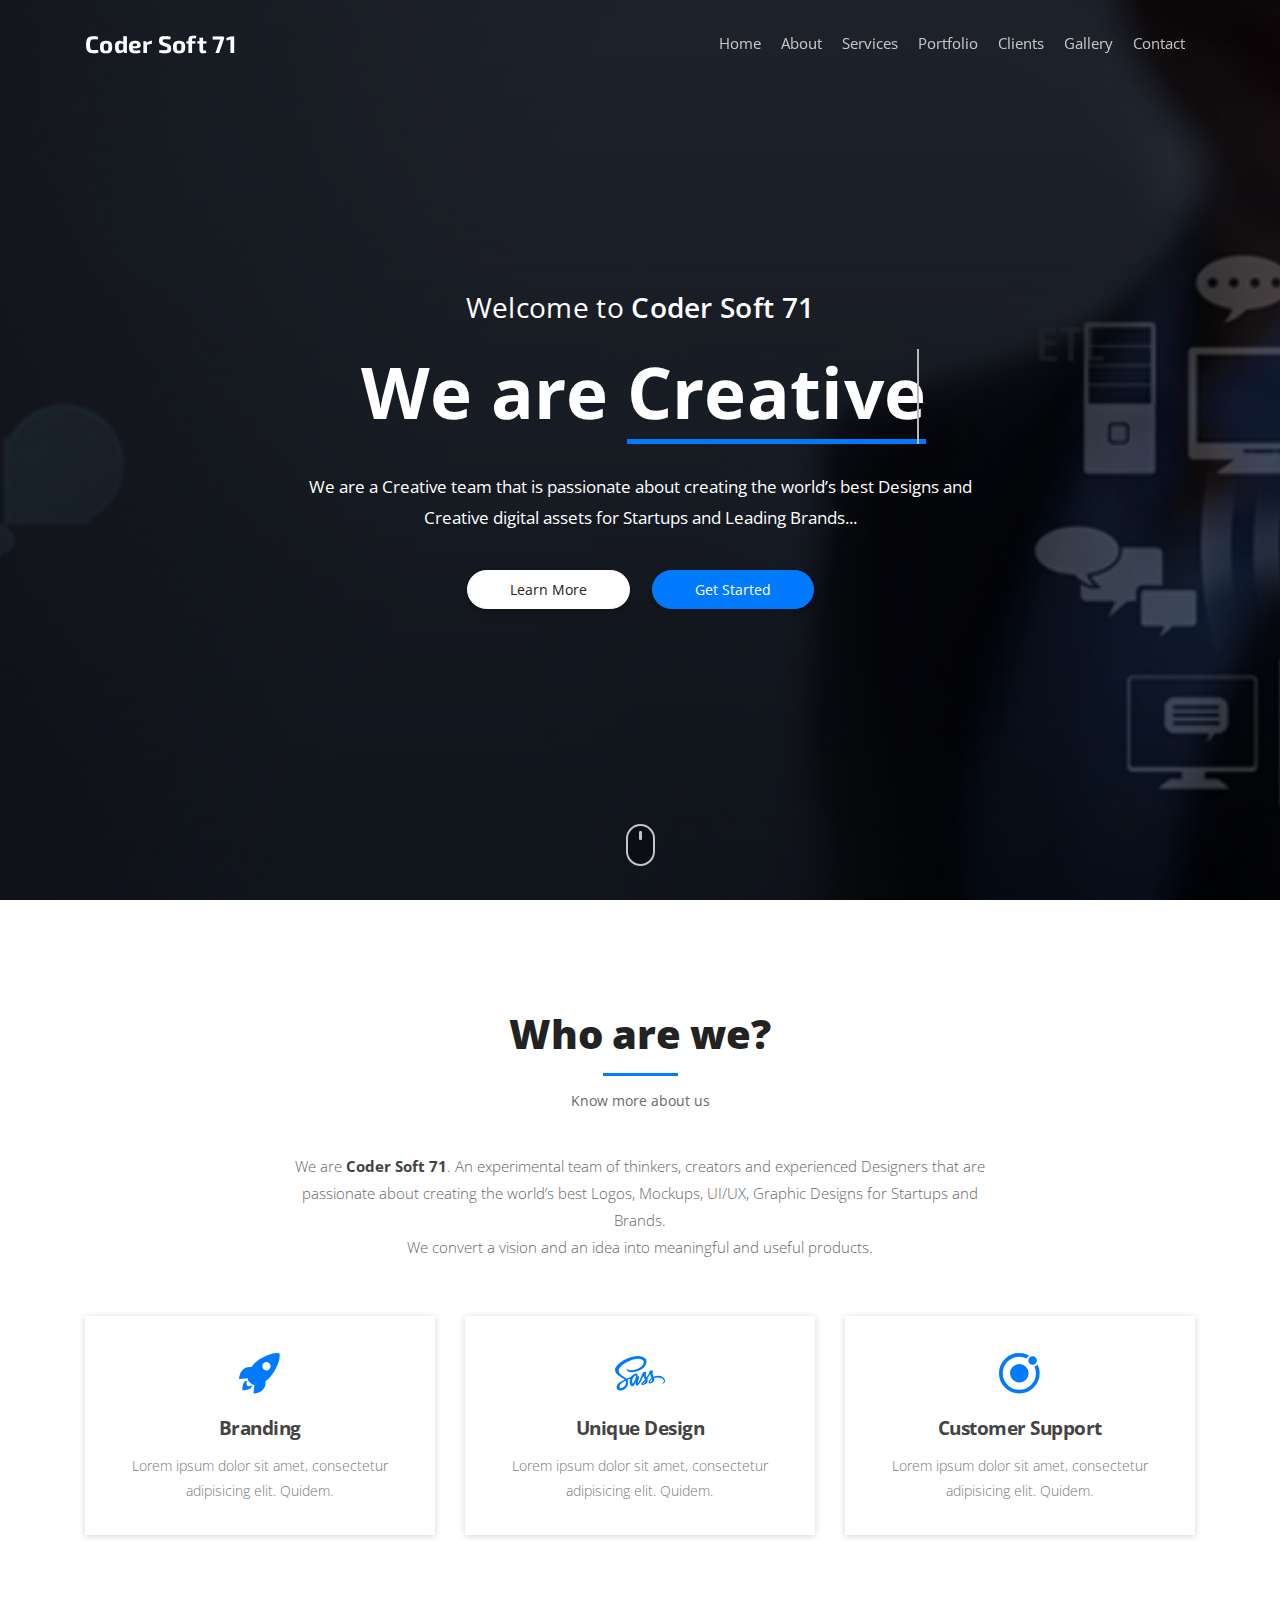
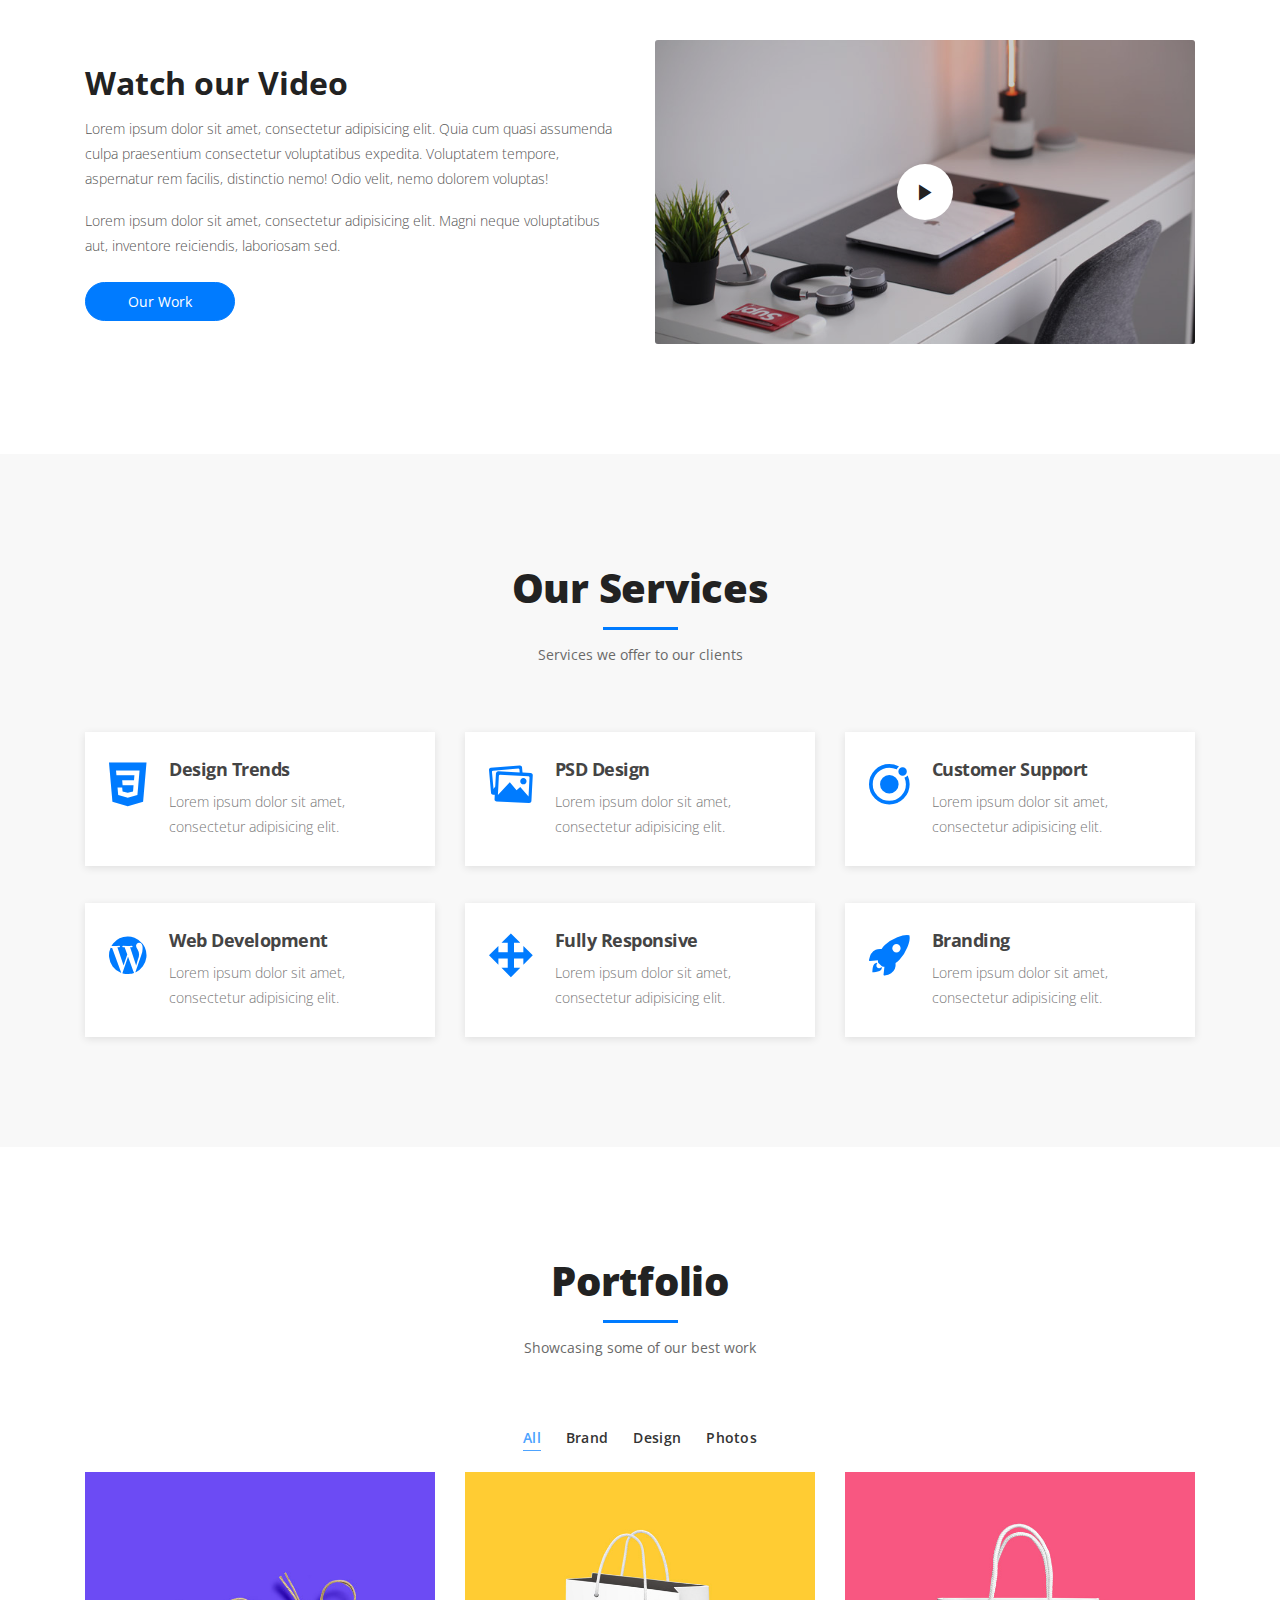
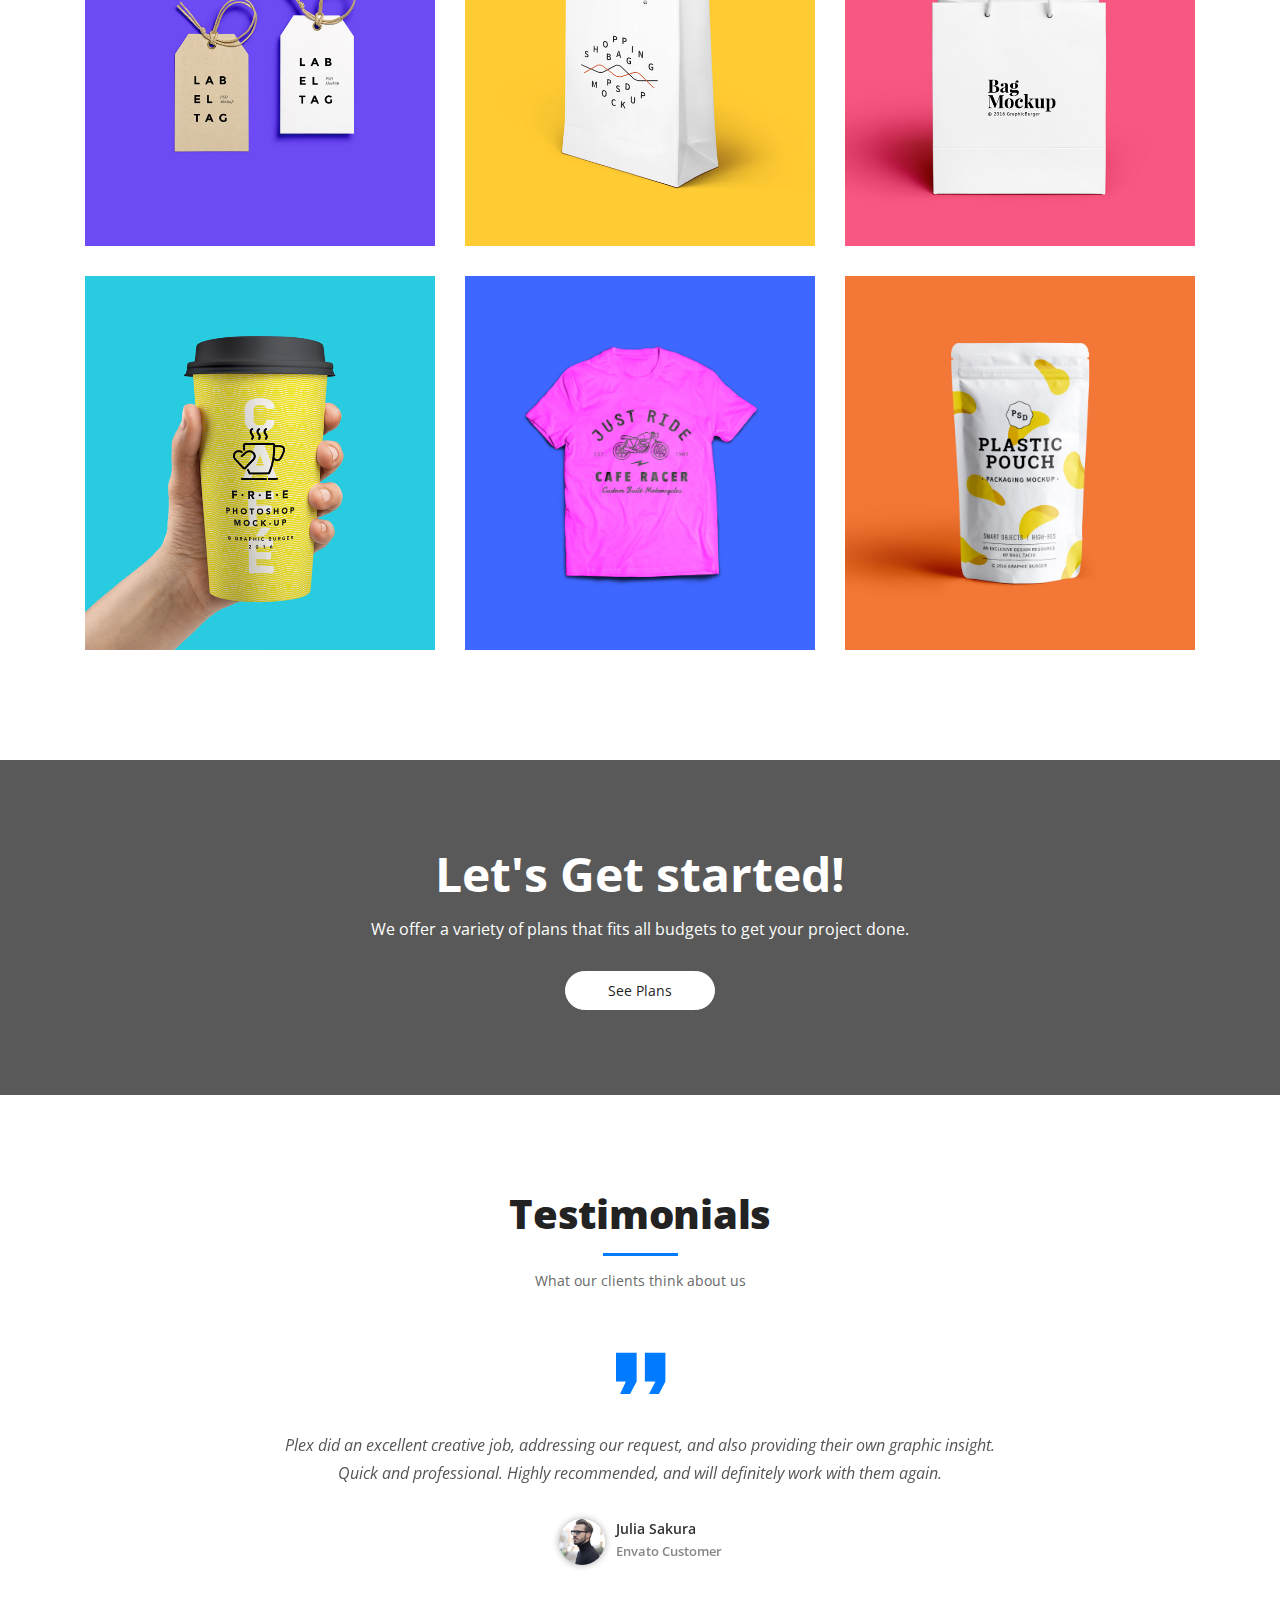
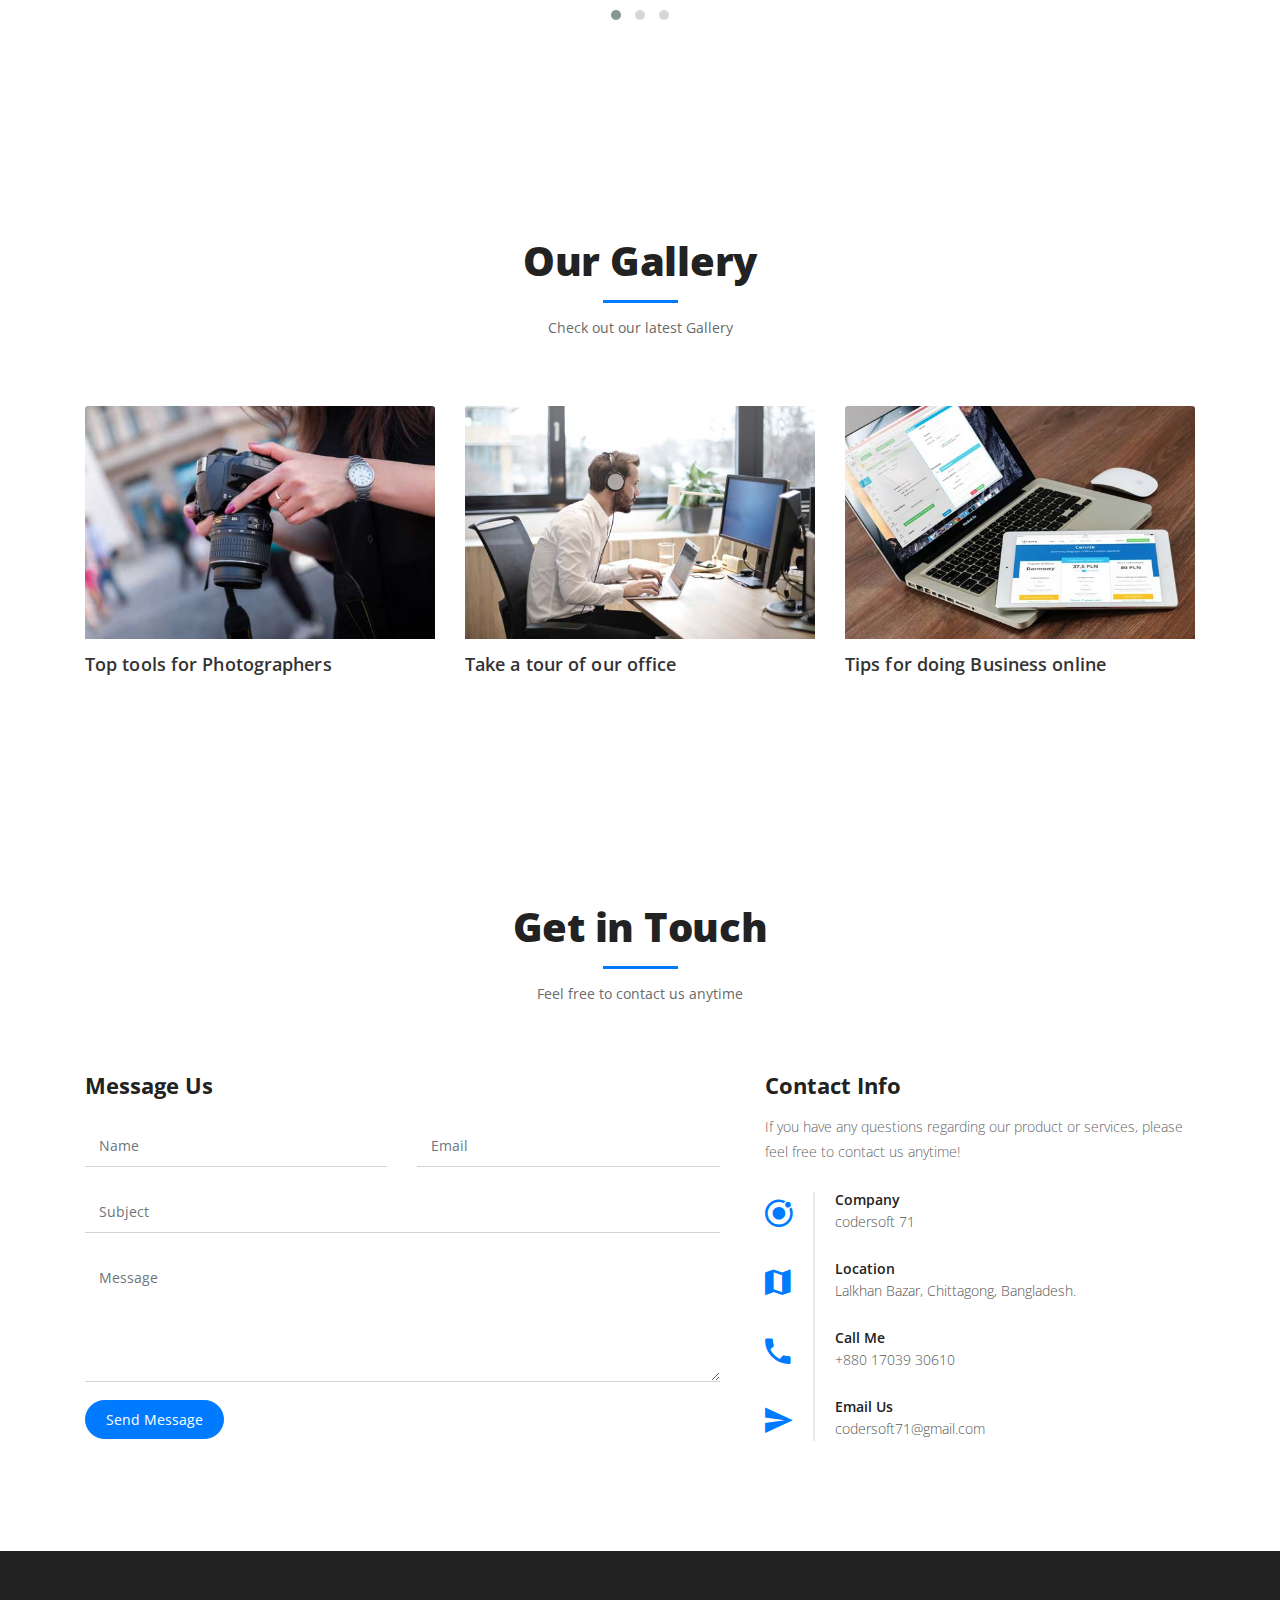
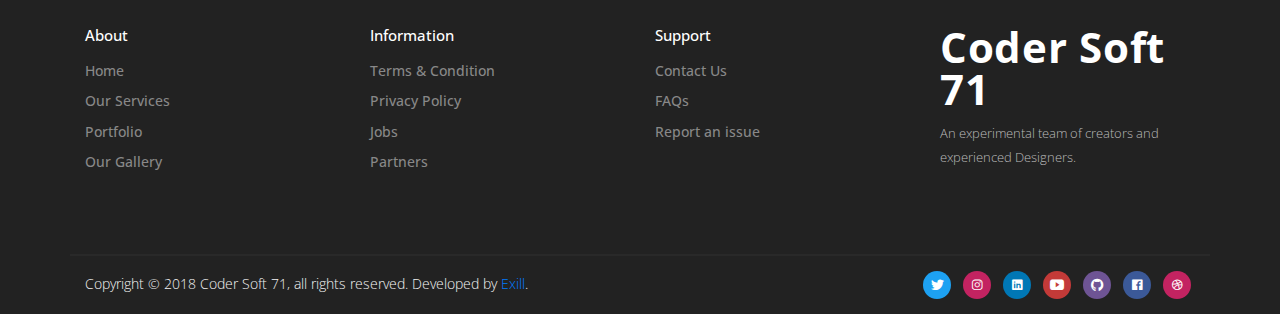
==== commit d3d8dd76: "Update index.html" ====
--- a/index.html
+++ b/index.html
@@ -752,7 +752,7 @@
                   </span>
                   <div class="media-body">
                     <h6 class="info-type">Company</h6>
-                    <span class="info-details">Coder Soft 71</span>
+                    <span class="info-details">codersoft 71</span>
                   </div>
                 </div>
               </li>
@@ -907,4 +907,4 @@
   <!-- endremoveIf(customizerDist) -->
 </body>
 
-</html>+</html>
